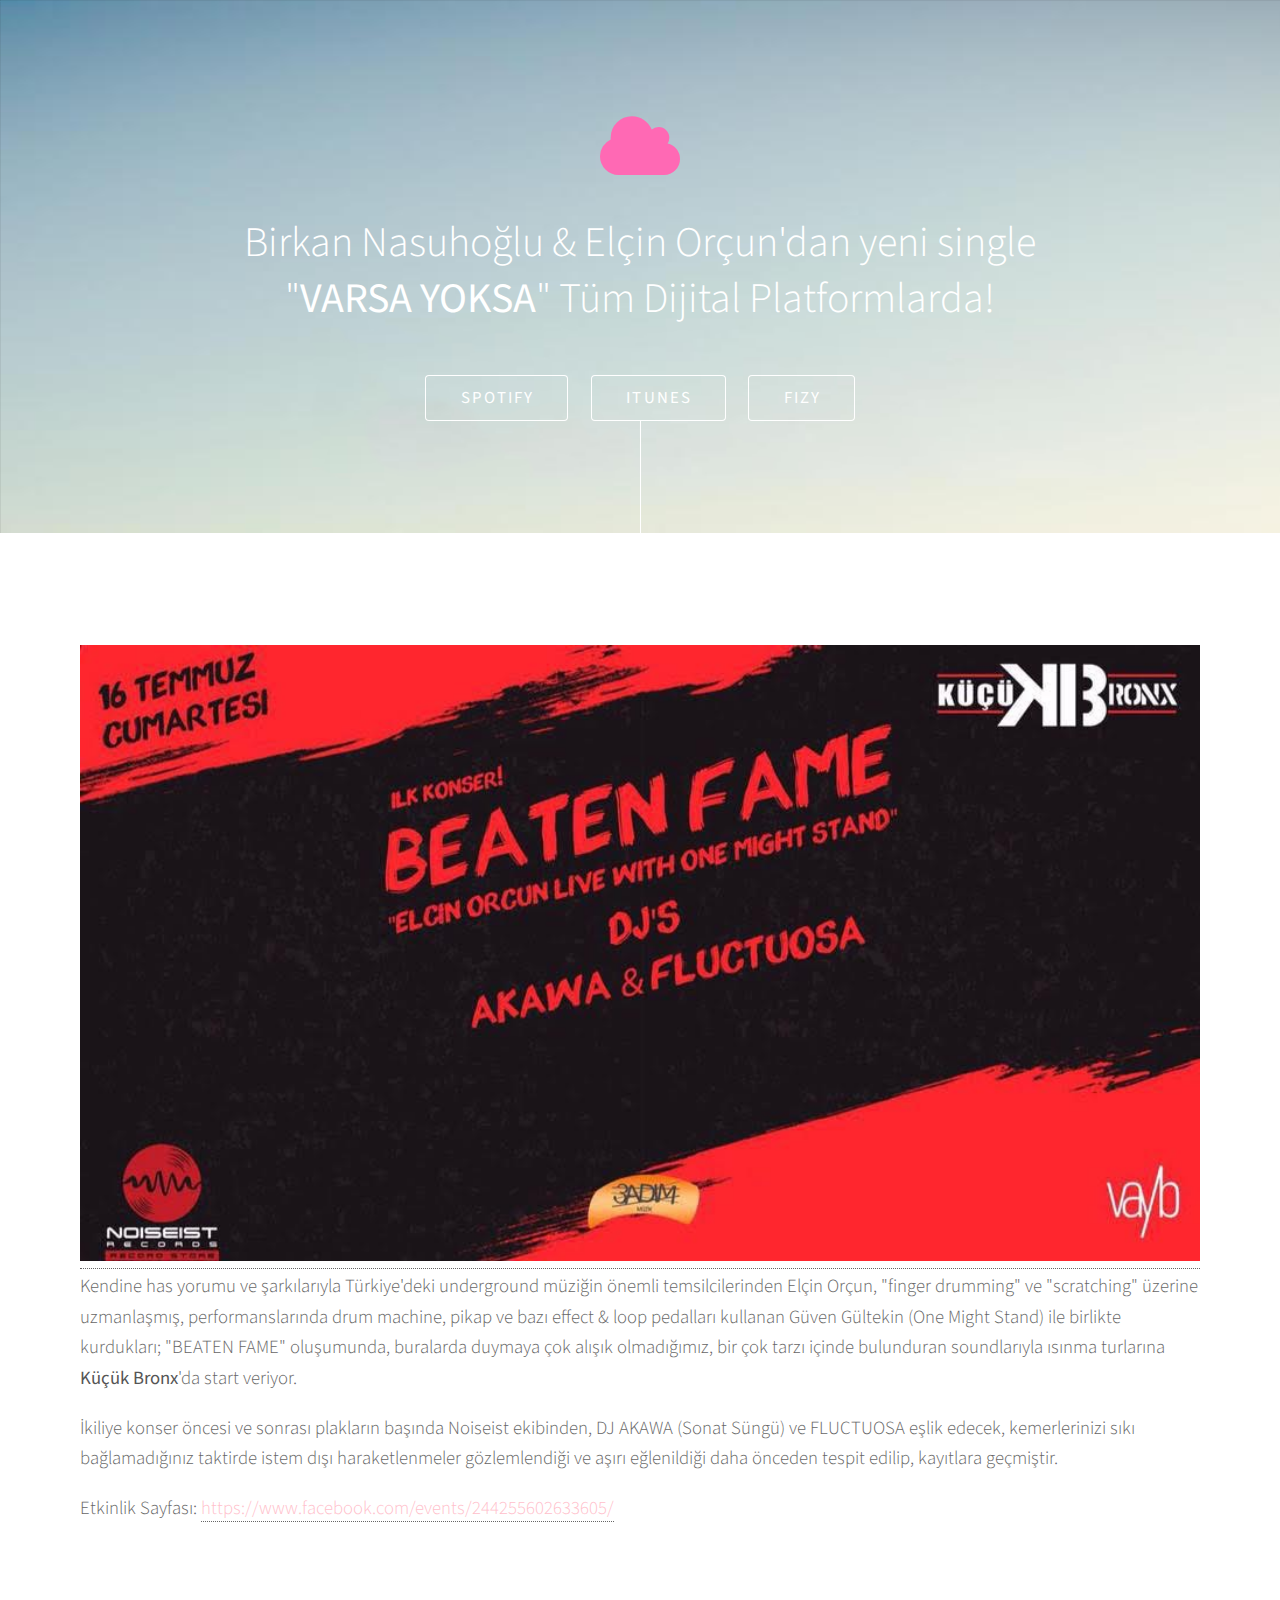
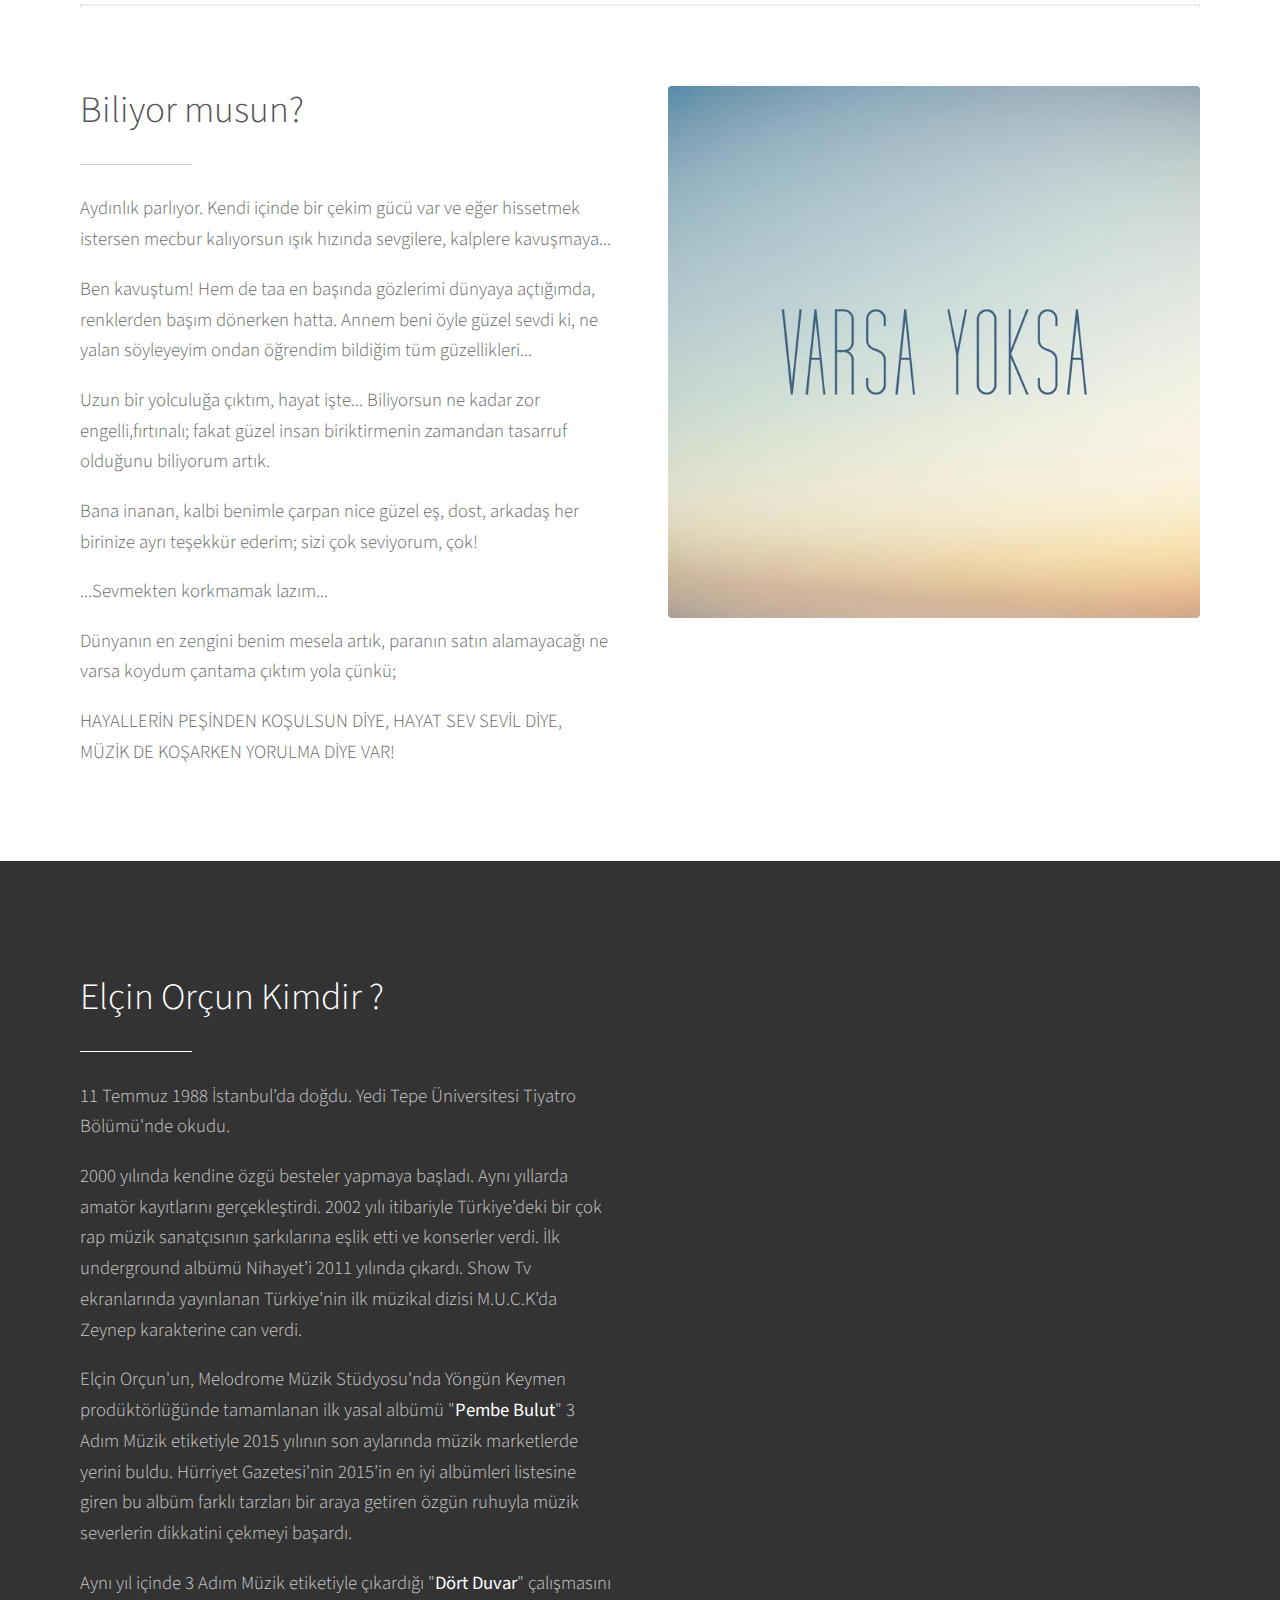
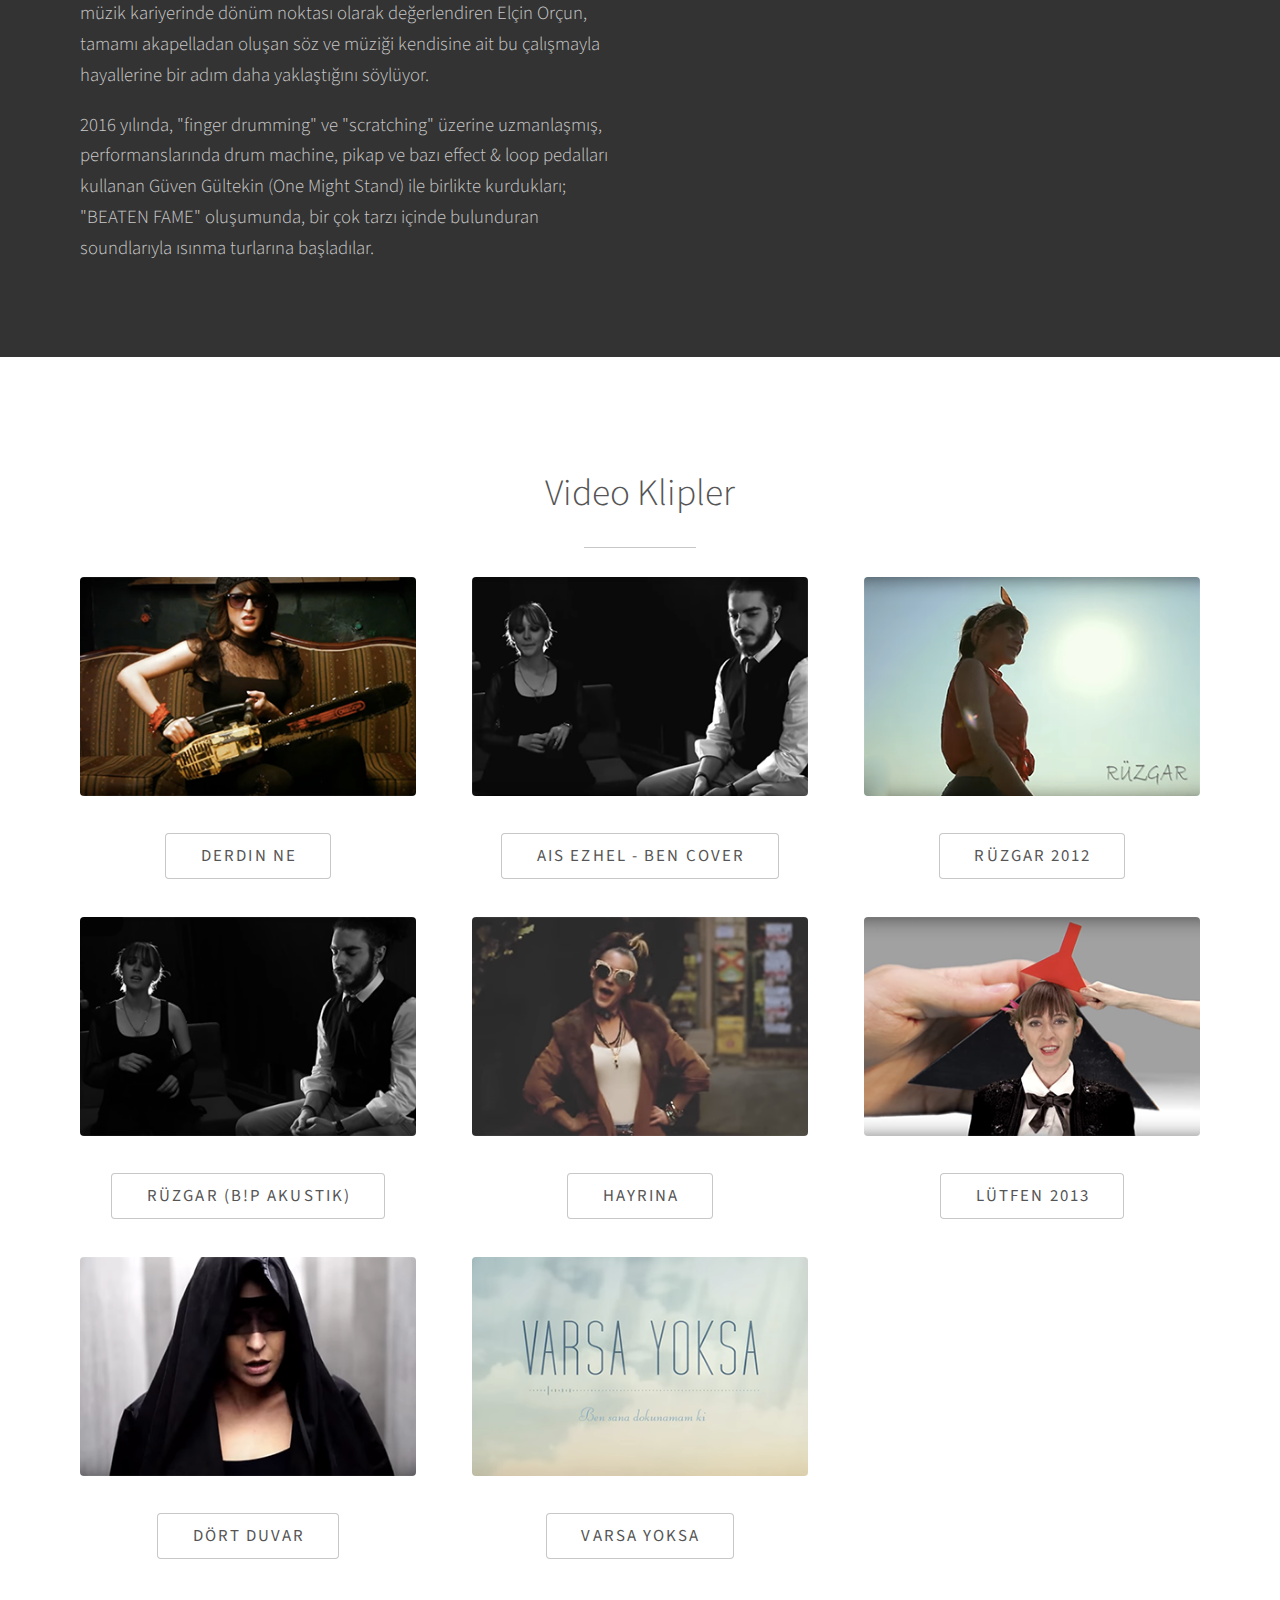
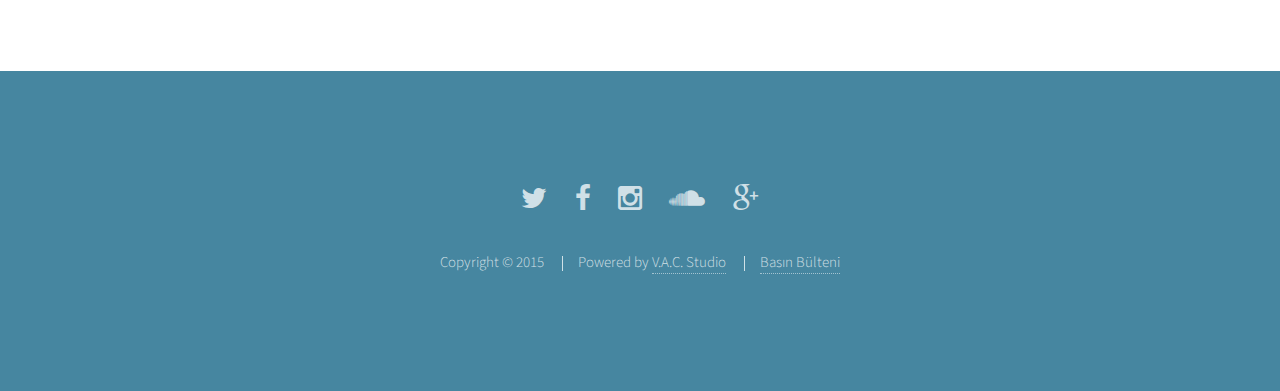
==== index.html @ 404e04d7 "initial commit" ====
<!DOCTYPE HTML>
<html xmlns="http://www.w3.org/1999/html">
	<head>
		<title>Elçin Orçun - Varsa Yoksa</title>
		<meta http-equiv="content-type" content="text/html; charset=utf-8" />
		<meta name="description" content="Aydınlık parlıyor. Kendi içinde bir çekim gücü var ve eğer hissetmek istersen mecbur kalıyorsun ışık hızında sevgilere, kalplere kavuşmaya..." />
		<meta name="keywords" content="dört duvar, elçin orçun, varsa yoksa, derdin ne" />
		<meta name="author" content="Nevcan Uludaş" />
		<link rel="shortcut icon" href="favicon.ico">
		<!--[if lte IE 8]><script src="css/ie/html5shiv.js"></script><![endif]-->
		<script src="js/jquery.min.js"></script>
		<script src="js/jquery.scrolly.min.js"></script>
		<script src="js/skel.min.js"></script>
		<script src="js/init.js"></script>
		<noscript>
			<link rel="stylesheet" href="css/skel.css" />
			<link rel="stylesheet" href="css/style.css" />
			<link rel="stylesheet" href="css/style-xlarge.css" />
		</noscript>
		<!--[if lte IE 9]><link rel="stylesheet" href="css/ie/v9.css" /><![endif]-->
		<!--[if lte IE 8]><link rel="stylesheet" href="css/ie/v8.css" /><![endif]-->
	</head>
	<body>

		<!-- Header -->
		<section id="header">
			<div class="inner">
				<span class="icon major fa-cloud" style="color:hotpink;"></span>
				<h1>Birkan Nasuhoğlu & Elçin Orçun'dan yeni single<br />
				"<strong>VARSA YOKSA</strong>"  Tüm Dijital Platformlarda!</h1>
				<ul class="actions">
					<li><a href="https://open.spotify.com/track/7A4hD8iYTWgH4FZjrmiOgi" target="_blank" class="button scrolly">Spotify</a></li>
					<li><a href="http://hyperurl.co/VarsaYoksa" target="_blank" class="button scrolly">iTunes</a></li>

					<li><a href="http://trcll.im/3ry8M" target="_blank" class="button scrolly">Fizy</a></li>
				</ul>
			</div>
		</section>

		<!-- One -->
		<section id="one" class="main style1">
			<div class="container">
				<div class="row 150%">
					<div class="12u">
						<a href="https://www.facebook.com/events/244255602633605/" target="_blank">
							<img src="images/events/20160716.jpeg" alt="Beaten Fame" class="img-responsive" />
						</a>
						<p>Kendine has yorumu ve şarkılarıyla Türkiye'deki underground müziğin önemli temsilcilerinden Elçin Orçun, "finger drumming" ve "scratching" üzerine uzmanlaşmış, performanslarında drum machine, pikap ve bazı effect & loop pedalları kullanan Güven Gültekin (One Might Stand) ile birlikte kurdukları; "BEATEN FAME" oluşumunda, buralarda duymaya çok alışık olmadığımız, bir çok tarzı içinde bulunduran soundlarıyla ısınma turlarına <strong>Küçük Bronx</strong>'da start veriyor.</p>
						<p>İkiliye konser öncesi ve sonrası plakların başında Noiseist ekibinden, DJ AKAWA (Sonat Süngü) ve FLUCTUOSA eşlik edecek, kemerlerinizi sıkı bağlamadığınız taktirde istem dışı haraketlenmeler gözlemlendiği ve aşırı eğlenildiği daha önceden tespit edilip, kayıtlara geçmiştir.</p>
						<p>Etkinlik Sayfası: <a href="https://www.facebook.com/events/244255602633605/" target="_blank" style="color: pink;">https://www.facebook.com/events/244255602633605/</a></p>
						<hr style="border: 1px dotted #DDD; margin: 80px 0;" />
					</div>
				</div>
				<div class="row 150%">
					<div class="6u 12u$(medium)">
						<header class="major">
							<h2>Biliyor musun?</h2>
						</header>
						<p>Aydınlık parlıyor. Kendi içinde bir çekim gücü var ve eğer hissetmek istersen mecbur kalıyorsun ışık hızında sevgilere, kalplere kavuşmaya...</p>
						<p>Ben kavuştum! Hem de taa en başında gözlerimi dünyaya açtığımda, renklerden başım dönerken hatta. Annem beni öyle güzel sevdi ki, ne yalan söyleyeyim ondan öğrendim bildiğim tüm güzellikleri...</p>
						<p>Uzun bir yolculuğa çıktım, hayat işte... Biliyorsun ne kadar zor engelli,fırtınalı; fakat güzel insan biriktirmenin zamandan tasarruf olduğunu biliyorum artık.</p>
						<p>Bana inanan, kalbi benimle çarpan nice güzel eş, dost, arkadaş her birinize ayrı teşekkür ederim; sizi çok seviyorum, çok!</p>
						<p>...Sevmekten korkmamak lazım...</p>
						<p>Dünyanın en zengini benim mesela artık, paranın satın alamayacağı ne varsa koydum çantama çıktım yola çünkü;</p>
						<p>HAYALLERİN PEŞİNDEN KOŞULSUN DİYE, HAYAT SEV SEVİL DİYE, MÜZİK DE KOŞARKEN YORULMA DİYE VAR!</p>
					</div>
					<div class="6u$ 12u$(medium) important(medium)">
						<span class="image fit"><img src="images/varsaYoksa.jpeg" alt="Varsa Yoksa" /></span>
					</div>
				</div>
			</div>
		</section>

		<!-- Two -->
		<section id="two" class="main style2">
			<div class="container">
				<div class="row 150%">
					<!--
					<div class="6u 12u$(medium)">
						<ul class="major-icons">
							<li><span class="icon style1 major"><img src="images/bio1.png" /></span></li>
							<li><span class="icon style1 major"><img src="images/bio2.png" /></span></li>
							<li><span class="icon style1 major"><img src="images/bio3.png" /></span></li>
							<li><span class="icon style1 major"><img src="images/bio4.png" /></span></li>
						</ul>
					</div>
					-->
					<div class="6u$ 12u$(medium)">
						<header class="major">
							<h2>Elçin Orçun Kimdir ?</h2>
						</header>
						<p>11 Temmuz 1988 İstanbul’da doğdu. Yedi Tepe Üniversitesi Tiyatro Bölümü'nde okudu.</p>
						<p>2000 yılında kendine özgü besteler yapmaya başladı. Aynı yıllarda amatör kayıtlarını gerçekleştirdi. 2002 yılı itibariyle Türkiye’deki bir çok rap müzik sanatçısının şarkılarına eşlik etti ve konserler verdi. İlk underground albümü Nihayet’i 2011 yılında çıkardı. Show Tv ekranlarında yayınlanan Türkiye’nin ilk müzikal dizisi M.U.C.K’da Zeynep karakterine can verdi.</p>
						<p>Elçin Orçun'un, Melodrome Müzik Stüdyosu'nda Yöngün Keymen prodüktörlüğünde tamamlanan ilk yasal albümü "<strong>Pembe Bulut</strong>" 3 Adım Müzik etiketiyle 2015 yılının son aylarında müzik marketlerde yerini buldu. Hürriyet Gazetesi'nin 2015’in en iyi albümleri listesine giren bu albüm farklı tarzları bir araya getiren özgün ruhuyla müzik severlerin dikkatini çekmeyi başardı.</p>
						<p>Aynı yıl içinde 3 Adım Müzik etiketiyle çıkardığı "<strong>Dört Duvar</strong>" çalışmasını müzik kariyerinde dönüm noktası olarak değerlendiren Elçin Orçun, tamamı akapelladan oluşan söz ve müziği kendisine ait bu çalışmayla hayallerine bir adım daha yaklaştığını söylüyor.</p>
						<p>2016 yılında, "finger drumming" ve "scratching" üzerine uzmanlaşmış, performanslarında drum machine, pikap ve bazı effect & loop pedalları kullanan Güven Gültekin (One Might Stand) ile birlikte kurdukları; "BEATEN FAME" oluşumunda, bir çok tarzı içinde bulunduran soundlarıyla ısınma turlarına başladılar.</p>
					</div>
				</div>
			</div>
		</section>

		<!-- Three -->
		<section id="three" class="main style1 special">
			<div class="container">

				<header class="major">
					<h2>Video Klipler</h2>
				</header>

				<div class="row 150%">
					<div class="4u 12u$(medium)">
						<span class="image fit">
							<a href="https://www.youtube.com/watch?v=4gZuUYfUnNM" target="_blank">
								<img src="images/klipler/derdinNe.png" alt="Derdin Ne" />
							</a>
						</span>
						<ul class="actions">
							<li><a href="https://www.youtube.com/watch?v=4gZuUYfUnNM" target="_blank" class="button">Derdin Ne</a></li>
						</ul>
					</div>
					<div class="4u 12u$(medium)">
						<span class="image fit">
							<a href="https://www.youtube.com/watch?v=0Krvwr2W39M" target="_blank">
								<img src="images/klipler/benCover.png" alt="Ben Cover" />
							</a>
						</span>
						<ul class="actions">
							<li><a href="https://www.youtube.com/watch?v=0Krvwr2W39M" target="_blank" class="button">Ais Ezhel - Ben Cover</a></li>
						</ul>
					</div>
					<div class="4u$ 12u$(medium)">
						<span class="image fit">
							<a href="https://www.youtube.com/watch?v=H0GHx_ZiVvg" target="_blank">
								<img src="images/klipler/ruzgar.png" alt="Rüzgar" />
							</a>
						</span>
						<ul class="actions">
							<li><a href="https://www.youtube.com/watch?v=H0GHx_ZiVvg" target="_blank" class="button">Rüzgar 2012</a></li>
						</ul>
					</div>
				</div>

				<div class="row 150%">
					<div class="4u 12u$(medium)">
						<span class="image fit">
							<a href="https://www.youtube.com/watch?v=wIejO-fNywo" target="_blank">
								<img src="images/klipler/ruzgar_bipAkustik.png" alt="Rüzgar bipAkustik" />
							</a>
						</span>
						<ul class="actions">
							<li><a href="https://www.youtube.com/watch?v=wIejO-fNywo" target="_blank" class="button">Rüzgar (B!P Akustik)</a></li>
						</ul>
					</div>
					<div class="4u 12u$(medium)">
						<span class="image fit">
							<a href="https://www.youtube.com/watch?v=1G0oK8ZaPqo" target="_blank">
								<img src="images/klipler/hayrina.png" alt="Hayrına" />
							</a>
						</span>
						<ul class="actions">
							<li><a href="https://www.youtube.com/watch?v=1G0oK8ZaPqo" target="_blank" class="button">Hayrına</a></li>
						</ul>
					</div>
					<div class="4u$ 12u$(medium)">
						<span class="image fit">
							<a href="https://www.youtube.com/watch?v=cpt3MJ0rsYs" target="_blank">
								<img src="images/klipler/lutfen.png" alt="Lütfen" />
							</a>
						</span>
						<ul class="actions">
							<li><a href="https://www.youtube.com/watch?v=cpt3MJ0rsYs" target="_blank" class="button">Lütfen 2013</a></li>
						</ul>
					</div>
				</div>

				<div class="row 150%">
					<div class="4u 12u$(medium)">
						<span class="image fit">
							<a href="https://www.youtube.com/watch?v=6TJUSB4Pkss&feature=youtu.be" target="_blank">
								<img src="images/klipler/dortDuvar.png" alt="Dört Duvar" />
							</a>
						</span>
						<ul class="actions">
							<li><a href="https://www.youtube.com/watch?v=6TJUSB4Pkss&feature=youtu.be" target="_blank" class="button">Dört Duvar</a></li>
						</ul>
					</div>
					<div class="4u 12u$(medium)">
						<span class="image fit">
							<a href="https://www.youtube.com/watch?v=63Y7WXpPdP0" target="_blank">
								<img src="images/klipler/varsaYoksa.png" alt="Varsa Yoksa" />
							</a>
						</span>
						<ul class="actions">
							<li><a href="https://www.youtube.com/watch?v=63Y7WXpPdP0" target="_blank" class="button">Varsa Yoksa</a></li>
						</ul>
					</div>
				</div>

			</div>
		</section>

		<!-- Footer -->
		<section id="footer">
			<ul class="icons">
				<li><a target="_blank" href="https://twitter.com/elcnorcn" class="icon alt fa-twitter"><span class="label">Twitter</span></a></li>
				<li><a target="_blank" href="https://www.facebook.com/elcinorcunn34" class="icon alt fa-facebook"><span class="label">Facebook</span></a></li>
				<li><a target="_blank" href="http://www.instagram.com/elcnorcn" class="icon alt fa-instagram"><span class="label">Instagram</span></a></li>
				<li><a target="_blank" href="https://soundcloud.com/elcinorcun" class="icon alt fa-soundcloud"><span class="label">Instagram</span></a></li>
				<li><a target="_blank" href="https://plus.google.com/107605220546430343421/posts" class="icon alt fa-google-plus"><span class="label">Instagram</span></a></li>
			</ul>
			<ul class="copyright">
				<li>Copyright &copy; 2015</li>
				<li>Powered by <a href="http://vacstudio.com/" target="_blank">V.A.C. Studio</a></li>
				<li><a href="basin_bulteni.zip" title="indirmek için tıklayın">Basın Bülteni</a></li>
			</ul>
		</section>

		<script>
			(function(i,s,o,g,r,a,m){i['GoogleAnalyticsObject']=r;i[r]=i[r]||function(){
				(i[r].q=i[r].q||[]).push(arguments)},i[r].l=1*new Date();a=s.createElement(o),
					m=s.getElementsByTagName(o)[0];a.async=1;a.src=g;m.parentNode.insertBefore(a,m)
			})(window,document,'script','//www.google-analytics.com/analytics.js','ga');

			ga('create', 'UA-38508928-3', 'auto');
			ga('send', 'pageview');

		</script>

	</body>
</html>
---- css/skel.css ----
/* Resets (http://meyerweb.com/eric/tools/css/reset/ | v2.0 | 20110126 | License: none (public domain)) */

	html,body,div,span,applet,object,iframe,h1,h2,h3,h4,h5,h6,p,blockquote,pre,a,abbr,acronym,address,big,cite,code,del,dfn,em,img,ins,kbd,q,s,samp,small,strike,strong,sub,sup,tt,var,b,u,i,center,dl,dt,dd,ol,ul,li,fieldset,form,label,legend,table,caption,tbody,tfoot,thead,tr,th,td,article,aside,canvas,details,embed,figure,figcaption,footer,header,hgroup,menu,nav,output,ruby,section,summary,time,mark,audio,video{margin:0;padding:0;border:0;font-size:100%;font:inherit;vertical-align:baseline;}article,aside,details,figcaption,figure,footer,header,hgroup,menu,nav,section{display:block;}body{line-height:1;}ol,ul{list-style:none;}blockquote,q{quotes:none;}blockquote:before,blockquote:after,q:before,q:after{content:'';content:none;}table{border-collapse:collapse;border-spacing:0;}body{-webkit-text-size-adjust:none}

/* Box Model */

	*, *:before, *:after {
		-moz-box-sizing: border-box;
		-webkit-box-sizing: border-box;
		box-sizing: border-box;
	}

/* Container */

	.container {
		margin-left: auto;
		margin-right: auto;

		/* width: (containers) */
		width: 60em;
	}

	/* Modifiers */

		/* 125% */
			.container.\31 25\25 {
				width: 100%;

				/* max-width: (containers * 1.25) */
				max-width: 75em;

				/* min-width: (containers) */
				min-width: 60em;
			}

		/* 75% */
			.container.\37 5\25 {

				/* width: (containers * 0.75) */
				width: 45em;

			}

		/* 50% */
			.container.\35 0\25 {

				/* width: (containers * 0.50) */
				width: 30em;

			}

		/* 25% */
			.container.\32 5\25 {

				/* width: (containers * 0.25) */
				width: 15em;

			}

/* Grid */

	.row {
		border-bottom: solid 1px transparent;
	}

	.row > * {
		float: left;
	}

	.row:after, .row:before {
		content: '';
		display: block;
		clear: both;
		height: 0;
	}

	.row.uniform > * > :first-child {
		margin-top: 0;
	}

	.row.uniform > * > :last-child {
		margin-bottom: 0;
	}

	/* Gutters */

		/* Normal */

			.row > * {
				/* padding: (gutters.horizontal) 0 0 (gutters.vertical) */
				padding: 0 0 0 2em;
			}

			.row {
				/* margin: -(gutters.horizontal) 0 -1px -(gutters.vertical) */
				margin: 0 0 -1px -2em;
			}

			.row.uniform > * {
				/* padding: (gutters.vertical) 0 0 (gutters.vertical) */
				padding: 2em 0 0 2em;
			}

			.row.uniform {
				/* margin: -(gutters.vertical) 0 -1px -(gutters.vertical) */
				margin: -2em 0 -1px -2em;
			}

		/* 200% */

			.row.\32 00\25 > * {
				/* padding: (gutters.horizontal) 0 0 (gutters.vertical) */
				padding: 0 0 0 4em;
			}

			.row.\32 00\25 {
				/* margin: -(gutters.horizontal) 0 -1px -(gutters.vertical) */
				margin: 0 0 -1px -4em;
			}

			.row.uniform.\32 00\25 > * {
				/* padding: (gutters.vertical) 0 0 (gutters.vertical) */
				padding: 4em 0 0 4em;
			}

			.row.uniform.\32 00\25 {
				/* margin: -(gutters.vertical) 0 -1px -(gutters.vertical) */
				margin: -4em 0 -1px -4em;
			}

		/* 150% */

			.row.\31 50\25 > * {
				/* padding: (gutters.horizontal) 0 0 (gutters.vertical) */
				padding: 0 0 0 3em;
			}

			.row.\31 50\25 {
				/* margin: -(gutters.horizontal) 0 -1px -(gutters.vertical) */
				margin: 0 0 -1px -3em;
			}

			.row.uniform.\31 50\25 > * {
				/* padding: (gutters.vertical) 0 0 (gutters.vertical) */
				padding: 3em 0 0 3em;
			}

			.row.uniform.\31 50\25 {
				/* margin: -(gutters.vertical) 0 -1px -(gutters.vertical) */
				margin: -3em 0 -1px -3em;
			}

		/* 50% */

			.row.\35 0\25 > * {
				/* padding: (gutters.horizontal) 0 0 (gutters.vertical) */
				padding: 0 0 0 1em;
			}

			.row.\35 0\25 {
				/* margin: -(gutters.horizontal) 0 -1px -(gutters.vertical) */
				margin: 0 0 -1px -1em;
			}

			.row.uniform.\35 0\25 > * {
				/* padding: (gutters.vertical) 0 0 (gutters.vertical) */
				padding: 1em 0 0 1em;
			}

			.row.uniform.\35 0\25 {
				/* margin: -(gutters.vertical) 0 -1px -(gutters.vertical) */
				margin: -1em 0 -1px -1em;
			}

		/* 25% */

			.row.\32 5\25 > * {
				/* padding: (gutters.horizontal) 0 0 (gutters.vertical) */
				padding: 0 0 0 0.5em;
			}

			.row.\32 5\25 {
				/* margin: -(gutters.horizontal) 0 -1px -(gutters.vertical) */
				margin: 0 0 -1px -0.5em;
			}

			.row.uniform.\32 5\25 > * {
				/* padding: (gutters.vertical) 0 0 (gutters.vertical) */
				padding: 0.5em 0 0 0.5em;
			}

			.row.uniform.\32 5\25 {
				/* margin: -(gutters.vertical) 0 -1px -(gutters.vertical) */
				margin: -0.5em 0 -1px -0.5em;
			}

		/* 0% */

			.row.\30 \25 > * {
				padding: 0;
			}

			.row.\30 \25 {
				margin: 0 0 -1px 0;
			}

	/* Cells */

		.\31 2u, .\31 2u\24 { width: 100%; clear: none; margin-left: 0; }
		.\31 1u, .\31 1u\24 { width: 91.6666666667%; clear: none; margin-left: 0; }
		.\31 0u, .\31 0u\24 { width: 83.3333333333%; clear: none; margin-left: 0; }
		.\39 u, .\39 u\24 { width: 75%; clear: none; margin-left: 0; }
		.\38 u, .\38 u\24 { width: 66.6666666667%; clear: none; margin-left: 0; }
		.\37 u, .\37 u\24 { width: 58.3333333333%; clear: none; margin-left: 0; }
		.\36 u, .\36 u\24 { width: 50%; clear: none; margin-left: 0; }
		.\35 u, .\35 u\24 { width: 41.6666666667%; clear: none; margin-left: 0; }
		.\34 u, .\34 u\24 { width: 33.3333333333%; clear: none; margin-left: 0; }
		.\33 u, .\33 u\24 { width: 25%; clear: none; margin-left: 0; }
		.\32 u, .\32 u\24 { width: 16.6666666667%; clear: none; margin-left: 0; }
		.\31 u, .\31 u\24 { width: 8.3333333333%; clear: none; margin-left: 0; }

		.\31 2u\24 + *,
		.\31 1u\24 + *,
		.\31 0u\24 + *,
		.\39 u\24 + *,
		.\38 u\24 + *,
		.\37 u\24 + *,
		.\36 u\24 + *,
		.\35 u\24 + *,
		.\34 u\24 + *,
		.\33 u\24 + *,
		.\32 u\24 + *,
		.\31 u\24 + * {
			clear: left;
		}

		.\-11u { margin-left: 91.6666666667% }
		.\-10u { margin-left: 83.3333333333% }
		.\-9u { margin-left: 75% }
		.\-8u { margin-left: 66.6666666667% }
		.\-7u { margin-left: 58.3333333333% }
		.\-6u { margin-left: 50% }
		.\-5u { margin-left: 41.6666666667% }
		.\-4u { margin-left: 33.3333333333% }
		.\-3u { margin-left: 25% }
		.\-2u { margin-left: 16.6666666667% }
		.\-1u { margin-left: 8.3333333333% }
---- css/style.css ----
@import url(font-awesome.min.css);
@import url("http://fonts.googleapis.com/css?family=Source+Sans+Pro:300,300italic,400,400italic");

/*
	Photon by HTML5 UP
	html5up.net | @n33co
	Free for personal and commercial use under the CCA 3.0 license (html5up.net/license)
*/

/* Basic */

	body {
		background: #fff;
	}

		body.is-loading *, body.is-loading *:before, body.is-loading *:after {
			-moz-animation: none !important;
			-webkit-animation: none !important;
			-o-animation: none !important;
			-ms-animation: none !important;
			animation: none !important;
			-moz-transition: none !important;
			-webkit-transition: none !important;
			-o-transition: none !important;
			-ms-transition: none !important;
			transition: none !important;
		}

	body, input, select, textarea {
		color: #666;
		font-family: "Source Sans Pro", Helvetica, sans-serif;
		font-size: 16pt;
		font-weight: 300;
		line-height: 1.65em;
	}

	a {
		-moz-transition: color 0.2s ease-in-out, border-color 0.2s ease-in-out;
		-webkit-transition: color 0.2s ease-in-out, border-color 0.2s ease-in-out;
		-o-transition: color 0.2s ease-in-out, border-color 0.2s ease-in-out;
		-ms-transition: color 0.2s ease-in-out, border-color 0.2s ease-in-out;
		transition: color 0.2s ease-in-out, border-color 0.2s ease-in-out;
		border-bottom: dotted 1px #666;
		color: inherit;
		text-decoration: none;
	}

		a:hover {
			border-bottom-color: transparent !important;
			color: #6bd4c8;
		}

	strong, b {
		color: #555;
		font-weight: 400;
	}

	em, i {
		font-style: italic;
	}

	p {
		margin: 0 0 1em 0; /*2em*/
	}

	h1, h2, h3, h4, h5, h6 {
		color: #555;
		line-height: 1em;
		margin: 0 0 1em 0;
	}

		h1 a, h2 a, h3 a, h4 a, h5 a, h6 a {
			color: inherit;
			text-decoration: none;
		}

	h1 {
		font-size: 2.25em;
		line-height: 1.35em;
	}

	h2 {
		font-size: 2em;
		line-height: 1.35em;
	}

	h3 {
		font-size: 1.35em;
		line-height: 1.5em;
	}

	h4 {
		font-size: 1.25em;
		line-height: 1.5em;
	}

	h5 {
		font-size: 0.9em;
		line-height: 1.5em;
	}

	h6 {
		font-size: 0.7em;
		line-height: 1.5em;
	}

	sub {
		font-size: 0.8em;
		position: relative;
		top: 0.5em;
	}

	sup {
		font-size: 0.8em;
		position: relative;
		top: -0.5em;
	}

	hr {
		border: 0;
		border-bottom: solid 1px rgba(144, 144, 144, 0.5);
		margin: 2em 0;
	}

		hr.major {
			margin: 3em 0;
		}

	blockquote {
		border-left: solid 4px rgba(144, 144, 144, 0.5);
		font-style: italic;
		margin: 0 0 2em 0;
		padding: 0.5em 0 0.5em 2em;
	}

	code {
		background: rgba(144, 144, 144, 0.075);
		border-radius: 4px;
		border: solid 1px rgba(144, 144, 144, 0.5);
		font-family: "Courier New", monospace;
		font-size: 0.9em;
		margin: 0 0.25em;
		padding: 0.25em 0.65em;
	}

	pre {
		-webkit-overflow-scrolling: touch;
		font-family: "Courier New", monospace;
		font-size: 0.9em;
		margin: 0 0 2em 0;
	}

		pre code {
			display: block;
			line-height: 1.75em;
			padding: 1em 1.5em;
			overflow-x: auto;
		}

	.align-left {
		text-align: left;
	}

	.align-center {
		text-align: center;
	}

	.align-right {
		text-align: right;
	}

/* Section/Article */

	section.special, article.special {
		text-align: center;
	}

	header p {
		color: #999;
		margin: 0 0 1.5em 0;
		position: relative;
	}

	header h2 + p {
		font-size: 1.25em;
		line-height: 1.5em;
		margin-top: -1em;
	}

	header h3 + p {
		font-size: 1.1em;
		line-height: 1.5em;
		margin-top: -0.8em;
	}

	header h4 + p,
	header h5 + p,
	header h6 + p {
		font-size: 0.9em;
		line-height: 1.5em;
		margin-top: -0.6em;
	}

	header.major {
		margin: 0 0 1em 0;
	}

		header.major:after {
			background: rgba(144, 144, 144, 0.5);
			content: '';
			display: inline-block;
			height: 1px;
			margin-top: 1.5em;
			width: 6em;
		}

		header.major h2, header.major h3, header.major h4, header.major h5, header.major h6 {
			margin: 0;
		}

		header.major p {
			margin: 0.7em 0 0 0;
		}

	header.special {
		text-align: center;
	}

/* Form */

	form {
		margin: 0 0 2em 0;
	}

	label {
		color: #555;
		display: block;
		font-size: 0.9em;
		font-weight: 400;
		margin: 0 0 1em 0;
	}

	input[type="text"],
	input[type="password"],
	input[type="email"],
	select,
	textarea {
		-moz-appearance: none;
		-webkit-appearance: none;
		-o-appearance: none;
		-ms-appearance: none;
		appearance: none;
		background: rgba(144, 144, 144, 0.075);
		border-radius: 4px;
		border: none;
		border: solid 1px rgba(144, 144, 144, 0.5);
		color: inherit;
		display: block;
		outline: 0;
		padding: 0 1em;
		text-decoration: none;
		width: 100%;
	}

		input[type="text"]:invalid,
		input[type="password"]:invalid,
		input[type="email"]:invalid,
		select:invalid,
		textarea:invalid {
			box-shadow: none;
		}

		input[type="text"]:focus,
		input[type="password"]:focus,
		input[type="email"]:focus,
		select:focus,
		textarea:focus {
			border-color: #6bd4c8;
		}

	.select-wrapper {
		text-decoration: none;
		display: block;
		position: relative;
	}

		.select-wrapper:before {
			-moz-osx-font-smoothing: grayscale;
			-webkit-font-smoothing: antialiased;
			font-family: FontAwesome;
			font-style: normal;
			font-weight: normal;
			text-transform: none !important;
		}

		.select-wrapper:before {
			color: rgba(144, 144, 144, 0.5);
			content: '\f078';
			display: block;
			height: 2.75em;
			line-height: 2.75em;
			pointer-events: none;
			position: absolute;
			right: 0;
			text-align: center;
			top: 0;
			width: 2.75em;
		}

		.select-wrapper select::-ms-expand {
			display: none;
		}

	input[type="text"],
	input[type="password"],
	input[type="email"],
	select {
		height: 2.75em;
	}

	textarea {
		padding: 0.75em 1em;
	}

	input[type="checkbox"],
	input[type="radio"] {
		-moz-appearance: none;
		-webkit-appearance: none;
		-o-appearance: none;
		-ms-appearance: none;
		appearance: none;
		display: block;
		float: left;
		margin-right: -2em;
		opacity: 0;
		width: 1em;
		z-index: -1;
	}

		input[type="checkbox"] + label,
		input[type="radio"] + label {
			text-decoration: none;
			color: #666;
			cursor: pointer;
			display: inline-block;
			font-size: 1em;
			font-weight: 300;
			padding-left: 2.4em;
			padding-right: 0.75em;
			position: relative;
		}

			input[type="checkbox"] + label:before,
			input[type="radio"] + label:before {
				-moz-osx-font-smoothing: grayscale;
				-webkit-font-smoothing: antialiased;
				font-family: FontAwesome;
				font-style: normal;
				font-weight: normal;
				text-transform: none !important;
			}

			input[type="checkbox"] + label:before,
			input[type="radio"] + label:before {
				background: rgba(144, 144, 144, 0.075);
				border-radius: 4px;
				border: solid 1px rgba(144, 144, 144, 0.5);
				content: '';
				display: inline-block;
				height: 1.65em;
				left: 0;
				line-height: 1.58125em;
				position: absolute;
				text-align: center;
				top: 0;
				width: 1.65em;
			}

		input[type="checkbox"]:checked + label:before,
		input[type="radio"]:checked + label:before {
			background: #666666;
			border-color: #666666;
			color: #ffffff;
			content: '\f00c';
		}

		input[type="checkbox"]:focus + label:before,
		input[type="radio"]:focus + label:before {
			border-color: #6bd4c8;
		}

	input[type="checkbox"] + label:before {
		border-radius: 4px;
	}

	input[type="radio"] + label:before {
		border-radius: 100%;
	}

	::-webkit-input-placeholder {
		color: #999 !important;
		opacity: 1.0;
	}

	:-moz-placeholder {
		color: #999 !important;
		opacity: 1.0;
	}

	::-moz-placeholder {
		color: #999 !important;
		opacity: 1.0;
	}

	:-ms-input-placeholder {
		color: #999 !important;
		opacity: 1.0;
	}

	.formerize-placeholder {
		color: #999 !important;
		opacity: 1.0;
	}

/* Box */

	.box {
		border-radius: 4px;
		border: solid 1px rgba(144, 144, 144, 0.5);
		margin-bottom: 2em;
		padding: 1.5em;
	}

		.box > :last-child,
		.box > :last-child > :last-child,
		.box > :last-child > :last-child > :last-child {
			margin-bottom: 0;
		}

		.box.alt {
			border: 0;
			border-radius: 0;
			padding: 0;
		}

/* Icon */

	.icon {
		text-decoration: none;
		border-bottom: none;
		position: relative;
	}

		.icon:before {
			-moz-osx-font-smoothing: grayscale;
			-webkit-font-smoothing: antialiased;
			font-family: FontAwesome;
			font-style: normal;
			font-weight: normal;
			text-transform: none !important;
		}

		.icon > .label {
			display: none;
		}

		.icon.style1:before {
			color: #c3e895;
		}

		.icon.style2:before {
			color: #8addaa;
		}

		.icon.style3:before {
			color: #6bd4c8;
		}

		.icon.style4:before {
			color: #57aed3;
		}

		.icon.style5:before {
			color: #4a87d3;
		}

		.icon.style6:before {
			color: #6b88e6;
		}

		.icon.major {
			text-decoration: none;
			color: #555;
			cursor: default;
			display: inline-block;
			margin: 0 0 1.5em 0;
		}

			.icon.major:before {
				-moz-osx-font-smoothing: grayscale;
				-webkit-font-smoothing: antialiased;
				font-family: FontAwesome;
				font-style: normal;
				font-weight: normal;
				text-transform: none !important;
			}

			.icon.major:before {
				font-size: 4em;
				line-height: 1em;
			}

/* Image */

	.image {
		border-radius: 4px;
		border: 0;
		display: inline-block;
		position: relative;
	}

		.image img {
			border-radius: 4px;
			display: block;
		}

		.image.left {
			float: left;
			padding: 0 1.5em 1em 0;
			top: 0.25em;
		}

		.image.right {
			float: right;
			padding: 0 0 1em 1.5em;
			top: 0.25em;
		}

		.image.left, .image.right {
			max-width: 40%;
		}

			.image.left img, .image.right img {
				width: 100%;
			}

		.image.fit {
			display: block;
			margin: 0 0 2em 0;
			width: 100%;
		}

			.image.fit img {
				width: 100%;
			}

/* List */

	ol {
		list-style: decimal;
		margin: 0 0 2em 0;
		padding-left: 1.25em;
	}

		ol li {
			padding-left: 0.25em;
		}

	ul {
		list-style: disc;
		margin: 0 0 2em 0;
		padding-left: 1em;
	}

		ul li {
			padding-left: 0.5em;
		}

		ul.alt {
			list-style: none;
			padding-left: 0;
		}

			ul.alt li {
				border-top: solid 1px rgba(144, 144, 144, 0.5);
				padding: 0.5em 0;
			}

				ul.alt li:first-child {
					border-top: 0;
					padding-top: 0;
				}

		ul.icons {
			cursor: default;
			list-style: none;
			padding-left: 0;
		}

			ul.icons li {
				display: inline-block;
				padding: 0 1.25em 0 0;
			}

				ul.icons li:last-child {
					padding-right: 0;
				}

				ul.icons li .icon:before {
					font-size: 1.5em;
				}

		ul.major-icons {
			list-style: none;
			padding-left: 0;
		}

			ul.major-icons li {
				display: inline-block;
				padding: 2.5em;
				text-align: center;
			}

				ul.major-icons li .icon {
					-moz-transform: rotate(45deg);
					-webkit-transform: rotate(45deg);
					-o-transform: rotate(45deg);
					-ms-transform: rotate(45deg);
					transform: rotate(45deg);
					border-radius: 4px;
					border: solid 1px rgba(144, 144, 144, 0.5);
					display: inline-block;
					height: 8em;
					line-height: 8em;
					margin: 0;
					text-align: center;
					width: 8em;
				}

					ul.major-icons li .icon:before {
						-moz-transform: rotate(-45deg);
						-webkit-transform: rotate(-45deg);
						-o-transform: rotate(-45deg);
						-ms-transform: rotate(-45deg);
						transform: rotate(-45deg);
						display: inline-block;
						line-height: inherit;
					}

		ul.actions {
			cursor: default;
			list-style: none;
			padding-left: 0;
		}

			ul.actions li {
				display: inline-block;
				padding: 0 1em 0 0;
				vertical-align: middle;
			}

				ul.actions li:last-child {
					padding-right: 0;
				}

			ul.actions.small li {
				padding: 0 0.5em 0 0;
			}

			ul.actions.vertical li {
				display: block;
				padding: 1em 0 0 0;
			}

				ul.actions.vertical li:first-child {
					padding-top: 0;
				}

				ul.actions.vertical li > * {
					margin-bottom: 0;
				}

			ul.actions.vertical.small li {
				padding: 0.5em 0 0 0;
			}

				ul.actions.vertical.small li:first-child {
					padding-top: 0;
				}

			ul.actions.uniform li > * {
				min-width: 12em;
			}

			ul.actions.fit {
				display: table;
				margin-left: -1em;
				padding: 0;
				table-layout: fixed;
				width: calc(100% + 1em);
			}

				ul.actions.fit li {
					display: table-cell;
					padding: 0 0 0 1em;
				}

					ul.actions.fit li > * {
						margin-bottom: 0;
					}

				ul.actions.fit.small {
					margin-left: -0.5em;
					width: calc(100% + 0.5em);
				}

					ul.actions.fit.small li {
						padding: 0 0 0 0.5em;
					}

	dl {
		margin: 0 0 2em 0;
	}

/* Table */

	.table-wrapper {
		-webkit-overflow-scrolling: touch;
		overflow-x: auto;
	}

	table {
		margin: 0 0 2em 0;
		width: 100%;
	}

		table tbody tr {
			border-left: 0;
			border-right: 0;
		}

			table tbody tr:nth-child(2n + 1) {
				background-color: rgba(144, 144, 144, 0.075);
			}

		table td {
			padding: 0.75em 0.75em;
		}

		table th {
			color: #555;
			font-size: 0.9em;
			font-weight: 400;
			padding: 0 0.75em 0.75em 0.75em;
			text-align: left;
		}

		table thead {
			border-bottom: solid 1px rgba(144, 144, 144, 0.5);
		}

		table tfoot {
			border-top: solid 1px rgba(144, 144, 144, 0.5);
		}

		table.alt {
			border-collapse: separate;
		}

			table.alt tbody tr td {
				border: solid 1px rgba(144, 144, 144, 0.5);
				border-left-width: 0;
				border-top-width: 0;
			}

				table.alt tbody tr td:first-child {
					border-left-width: 1px;
				}

			table.alt tbody tr:first-child td {
				border-top-width: 1px;
			}

			table.alt thead {
				border-bottom: 0;
			}

			table.alt tfoot {
				border-top: 0;
			}

/* Button */

	input[type="submit"],
	input[type="reset"],
	input[type="button"],
	button,
	.button {
		-moz-appearance: none;
		-webkit-appearance: none;
		-o-appearance: none;
		-ms-appearance: none;
		appearance: none;
		-moz-transition: background-color 0.2s ease-in-out, color 0.2s ease-in-out;
		-webkit-transition: background-color 0.2s ease-in-out, color 0.2s ease-in-out;
		-o-transition: background-color 0.2s ease-in-out, color 0.2s ease-in-out;
		-ms-transition: background-color 0.2s ease-in-out, color 0.2s ease-in-out;
		transition: background-color 0.2s ease-in-out, color 0.2s ease-in-out;
		background-color: transparent;
		border-radius: 4px;
		border: 0;
		box-shadow: inset 0 0 0 1px rgba(144, 144, 144, 0.5);
		color: #555 !important;
		cursor: pointer;
		display: inline-block;
		font-size: 0.9em;
		font-weight: 400;
		height: 2.75em;
		letter-spacing: 0.125em;
		line-height: 2.75em;
		padding: 0 2em;
		text-align: center;
		text-decoration: none;
		text-indent: 0.125em;
		text-transform: uppercase;
		white-space: nowrap;
	}

		input[type="submit"]:hover,
		input[type="reset"]:hover,
		input[type="button"]:hover,
		button:hover,
		.button:hover {
			background-color: rgba(144, 144, 144, 0.075);
		}

		input[type="submit"]:active,
		input[type="reset"]:active,
		input[type="button"]:active,
		button:active,
		.button:active {
			background-color: rgba(144, 144, 144, 0.2);
		}

		input[type="submit"].icon,
		input[type="reset"].icon,
		input[type="button"].icon,
		button.icon,
		.button.icon {
			padding-left: 1.35em;
		}

			input[type="submit"].icon:before,
			input[type="reset"].icon:before,
			input[type="button"].icon:before,
			button.icon:before,
			.button.icon:before {
				margin-right: 0.5em;
			}

		input[type="submit"].fit,
		input[type="reset"].fit,
		input[type="button"].fit,
		button.fit,
		.button.fit {
			display: block;
			margin: 0 0 1em 0;
			width: 100%;
		}

		input[type="submit"].small,
		input[type="reset"].small,
		input[type="button"].small,
		button.small,
		.button.small {
			font-size: 0.7em;
		}

		input[type="submit"].big,
		input[type="reset"].big,
		input[type="button"].big,
		button.big,
		.button.big {
			font-size: 1.25em;
		}

		input[type="submit"].special,
		input[type="reset"].special,
		input[type="button"].special,
		button.special,
		.button.special {
			background-color: #555;
			box-shadow: none !important;
			color: #fff !important;
		}

			input[type="submit"].special:hover,
			input[type="reset"].special:hover,
			input[type="button"].special:hover,
			button.special:hover,
			.button.special:hover {
				background-color: #626262;
			}

			input[type="submit"].special:active,
			input[type="reset"].special:active,
			input[type="button"].special:active,
			button.special:active,
			.button.special:active {
				background-color: #484848;
			}

		input[type="submit"].disabled, input[type="submit"]:disabled,
		input[type="reset"].disabled,
		input[type="reset"]:disabled,
		input[type="button"].disabled,
		input[type="button"]:disabled,
		button.disabled,
		button:disabled,
		.button.disabled,
		.button:disabled {
			cursor: default;
			opacity: 0.25;
		}

/* Main */

	.main {
		padding: 6em 0 4em 0;
	}

		.main.style1 {
			background: #fff;
		}

		.main.style2 {
			background-color: #333;
			color: rgba(255, 255, 255, 0.75);
			background-attachment: fixed,							fixed;
			background-image: url("images/overlay1.png"), url("../images/header.jpg");
			background-size: auto,							cover;
		}

			.main.style2 a {
				border-bottom-color: rgba(255, 255, 255, 0.5);
			}

				.main.style2 a:hover {
					color: #ffffff;
				}

			.main.style2 h1, .main.style2 h2, .main.style2 h3, .main.style2 h4, .main.style2 h5, .main.style2 h6, .main.style2 strong, .main.style2 b {
				color: #ffffff;
			}

			.main.style2 header p {
				color: #ffffff;
			}

			.main.style2 header.major:after {
				background: #ffffff;
			}

			.main.style2 input[type="submit"],
			.main.style2 input[type="reset"],
			.main.style2 input[type="button"],
			.main.style2 button,
			.main.style2 .button {
				box-shadow: inset 0 0 0 1px #ffffff;
				color: #ffffff !important;
			}

				.main.style2 input[type="submit"]:hover,
				.main.style2 input[type="reset"]:hover,
				.main.style2 input[type="button"]:hover,
				.main.style2 button:hover,
				.main.style2 .button:hover {
					background-color: rgba(255, 255, 255, 0.125);
				}

				.main.style2 input[type="submit"]:active,
				.main.style2 input[type="reset"]:active,
				.main.style2 input[type="button"]:active,
				.main.style2 button:active,
				.main.style2 .button:active {
					background-color: rgba(255, 255, 255, 0.25);
				}

				.main.style2 input[type="submit"].special,
				.main.style2 input[type="reset"].special,
				.main.style2 input[type="button"].special,
				.main.style2 button.special,
				.main.style2 .button.special {
					background-color: #ffffff;
					box-shadow: inset 0 0 0 1px #ffffff !important;
					color: #333 !important;
				}

					.main.style2 input[type="submit"].special:hover,
					.main.style2 input[type="reset"].special:hover,
					.main.style2 input[type="button"].special:hover,
					.main.style2 button.special:hover,
					.main.style2 .button.special:hover {
						background-color: rgba(255, 255, 255, 0.125) !important;
						color: #ffffff !important;
					}

					.main.style2 input[type="submit"].special:active,
					.main.style2 input[type="reset"].special:active,
					.main.style2 input[type="button"].special:active,
					.main.style2 button.special:active,
					.main.style2 .button.special:active {
						background-color: rgba(255, 255, 255, 0.25) !important;
					}

			.main.style2 ul.major-icons li .icon {
				border-color: #ffffff;
			}

			.main.style2 .icon.major {
				color: #ffffff;
			}

/* Header */

	#header {
		padding: 9em 0 9em 0;
		background-color: #4686a0;
		color: rgba(255, 255, 255, 0.75);
		background-attachment: fixed,							fixed,							fixed;
		background-image: url("../images/home.png"), url("images/overlay3.svg"), linear-gradient(45deg, #9dc66b 5%, #4fa49a 30%, #4361c2);
		background-position: top left,						center center,					center center;
		background-size: auto,							cover,							cover;
		overflow: hidden;
		position: relative;
		text-align: center;
	}

		#header a {
			border-bottom-color: rgba(255, 255, 255, 0.5);
		}

			#header a:hover {
				color: #ffffff;
			}

		#header h1, #header h2, #header h3, #header h4, #header h5, #header h6, #header strong, #header b {
			color: #ffffff;
		}

		#header header p {
			color: #ffffff;
		}

		#header header.major:after {
			background: #ffffff;
		}

		#header input[type="submit"],
		#header input[type="reset"],
		#header input[type="button"],
		#header button,
		#header .button {
			box-shadow: inset 0 0 0 1px #ffffff;
			color: #ffffff !important;
		}

			#header input[type="submit"]:hover,
			#header input[type="reset"]:hover,
			#header input[type="button"]:hover,
			#header button:hover,
			#header .button:hover {
				background-color: rgba(255, 255, 255, 0.125);
			}

			#header input[type="submit"]:active,
			#header input[type="reset"]:active,
			#header input[type="button"]:active,
			#header button:active,
			#header .button:active {
				background-color: rgba(255, 255, 255, 0.25);
			}

			#header input[type="submit"].special,
			#header input[type="reset"].special,
			#header input[type="button"].special,
			#header button.special,
			#header .button.special {
				background-color: #ffffff;
				box-shadow: inset 0 0 0 1px #ffffff !important;
				color: #4686a0 !important;
			}

				#header input[type="submit"].special:hover,
				#header input[type="reset"].special:hover,
				#header input[type="button"].special:hover,
				#header button.special:hover,
				#header .button.special:hover {
					background-color: rgba(255, 255, 255, 0.125) !important;
					color: #ffffff !important;
				}

				#header input[type="submit"].special:active,
				#header input[type="reset"].special:active,
				#header input[type="button"].special:active,
				#header button.special:active,
				#header .button.special:active {
					background-color: rgba(255, 255, 255, 0.25) !important;
				}

		#header ul.major-icons li .icon {
			border-color: #ffffff;
		}

		#header .icon.major {
			color: #ffffff;
		}

		#header h1 {
			margin: 0;
		}

		#header p {
			margin: 1em 0 0 0;
		}

		#header .actions {
			margin: 2.5em 0 0 0;
			position: relative;
		}

			#header .actions:after {
				background: #ffffff;
				content: '';
				height: 100vh;
				left: 50%;
				position: absolute;
				top: 100%;
				width: 1px;
			}

		#header .inner {
			-moz-transition: -moz-transform 1.5s ease, opacity 2s ease;
			-webkit-transition: -webkit-transform 1.5s ease, opacity 2s ease;
			-o-transition: -o-transform 1.5s ease, opacity 2s ease;
			-ms-transition: -ms-transform 1.5s ease, opacity 2s ease;
			transition: transform 1.5s ease, opacity 2s ease;
			-moz-transition-delay: 0.25s;
			-webkit-transition-delay: 0.25s;
			-o-transition-delay: 0.25s;
			-ms-transition-delay: 0.25s;
			transition-delay: 0.25s;
			-moz-transform: scale(1);
			-webkit-transform: scale(1);
			-o-transform: scale(1);
			-ms-transform: scale(1);
			transform: scale(1);
			opacity: 1;
			position: relative;
			z-index: 1;
		}

			#header .inner .actions {
				-moz-transition: -moz-transform 1.25s ease;
				-webkit-transition: -webkit-transform 1.25s ease;
				-o-transition: -o-transform 1.25s ease;
				-ms-transition: -ms-transform 1.25s ease;
				transition: transform 1.25s ease;
				-moz-transition-delay: 1s;
				-webkit-transition-delay: 1s;
				-o-transition-delay: 1s;
				-ms-transition-delay: 1s;
				transition-delay: 1s;
				-moz-transform: translateY(0);
				-webkit-transform: translateY(0);
				-o-transform: translateY(0);
				-ms-transform: translateY(0);
				transform: translateY(0);
				opacity: 1;
			}

		#header:after {
			transition: -moz-opacity 1s ease;
			transition: -webkit-opacity 1s ease;
			transition: -o-opacity 1s ease;
			transition: -ms-opacity 1s ease;
			transition: opacity 1s ease;
			background-image: linear-gradient(45deg, #4fa49a, #4361c2);
			content: '';
			height: 100%;
			left: 0;
			opacity: 0;
			position: absolute;
			top: 0;
			width: 100%;
		}

	body.is-loading #header .inner {
		-moz-transform: scale(1.05);
		-webkit-transform: scale(1.05);
		-o-transform: scale(1.05);
		-ms-transform: scale(1.05);
		transform: scale(1.05);
		opacity: 0;
	}

		body.is-loading #header .inner .actions {
			-moz-transform: translateY(30em);
			-webkit-transform: translateY(30em);
			-o-transform: translateY(30em);
			-ms-transform: translateY(30em);
			transform: translateY(30em);
			opacity: 0;
		}

	body.is-loading #header:after {
		opacity: 1;
	}

/* Footer */

	#footer {
		padding: 6em 0 6em 0;
		background-color: #4686a0;
		color: rgba(255, 255, 255, 0.75);
		background-attachment: fixed,							fixed,							fixed;
		background-image: url("images/overlay2.png"), url("images/overlay4.svg"), linear-gradient(45deg, #4361c2, #4fa49a 50%, #9dc66b 95%);
		background-position: top left,						center center,					center center;
		background-size: auto,							cover,							cover;
		text-align: center;
	}

		#footer a {
			border-bottom-color: rgba(255, 255, 255, 0.5);
		}

			#footer a:hover {
				color: #ffffff;
			}

		#footer h1, #footer h2, #footer h3, #footer h4, #footer h5, #footer h6, #footer strong, #footer b {
			color: #ffffff;
		}

		#footer header p {
			color: #ffffff;
		}

		#footer header.major:after {
			background: #ffffff;
		}

		#footer input[type="submit"],
		#footer input[type="reset"],
		#footer input[type="button"],
		#footer button,
		#footer .button {
			box-shadow: inset 0 0 0 1px #ffffff;
			color: #ffffff !important;
		}

			#footer input[type="submit"]:hover,
			#footer input[type="reset"]:hover,
			#footer input[type="button"]:hover,
			#footer button:hover,
			#footer .button:hover {
				background-color: rgba(255, 255, 255, 0.125);
			}

			#footer input[type="submit"]:active,
			#footer input[type="reset"]:active,
			#footer input[type="button"]:active,
			#footer button:active,
			#footer .button:active {
				background-color: rgba(255, 255, 255, 0.25);
			}

			#footer input[type="submit"].special,
			#footer input[type="reset"].special,
			#footer input[type="button"].special,
			#footer button.special,
			#footer .button.special {
				background-color: #ffffff;
				box-shadow: inset 0 0 0 1px #ffffff !important;
				color: #4686a0 !important;
			}

				#footer input[type="submit"].special:hover,
				#footer input[type="reset"].special:hover,
				#footer input[type="button"].special:hover,
				#footer button.special:hover,
				#footer .button.special:hover {
					background-color: rgba(255, 255, 255, 0.125) !important;
					color: #ffffff !important;
				}

				#footer input[type="submit"].special:active,
				#footer input[type="reset"].special:active,
				#footer input[type="button"].special:active,
				#footer button.special:active,
				#footer .button.special:active {
					background-color: rgba(255, 255, 255, 0.25) !important;
				}

		#footer ul.major-icons li .icon {
			border-color: #ffffff;
		}

		#footer .icon.major {
			color: #ffffff;
		}

		#footer .icons {
			margin: 0;
		}

		#footer .copyright {
			font-size: 0.8em;
			list-style: none;
			margin: 2em 0 0 0;
			padding: 0;
		}

			#footer .copyright li {
				border-left: solid 1px;
				display: inline-block;
				line-height: 1em;
				margin-left: 1em;
				padding: 0 0 0 1em;
			}

				#footer .copyright li:first-child {
					border-left: 0;
					margin-left: 0;
					padding: 0;
				}

.img-responsive {
	width: 100%;
}
---- css/style-xlarge.css ----
/*
	Photon by HTML5 UP
	html5up.net | @n33co
	Free for personal and commercial use under the CCA 3.0 license (html5up.net/license)
*/

/* Basic */

	body, input, select, textarea {
		font-size: 14pt;
	}

/* Header */

	#header {
		padding: 6em 0 6em 0;
	}
---- css/ie/v9.css ----
/*
	Photon by HTML5 UP
	html5up.net | @n33co
	Free for personal and commercial use under the CCA 3.0 license (html5up.net/license)
*/

/* Header */

	#header {
		background-image: none;
		filter: progid:DXImageTransform.Microsoft.Gradient(startColorStr="#4fa49a", endColorStr="#4361c2", GradientType=1);
		position: relative;
	}

		#header:before {
			background-image: url("../images/overlay2.png"), url("../images/overlay3.svg");
			background-position: top left,							center center;
			background-size: auto,								cover;
			content: '';
			height: 100%;
			left: 0;
			position: absolute;
			top: 0;
			width: 100%;
		}

		#header > * {
			position: relative;
			z-index: 1;
		}

/* Footer */

	#footer {
		background-image: none;
		filter: progid:DXImageTransform.Microsoft.Gradient(startColorStr="#4361c2", endColorStr="#4fa49a", GradientType=1);
		position: relative;
	}

		#footer:before {
			background-image: url("../images/overlay2.png"), url("../images/overlay4.svg");
			background-position: top left,							center center;
			background-size: auto,								cover;
			content: '';
			height: 100%;
			left: 0;
			position: absolute;
			top: 0;
			width: 100%;
		}

		#footer > * {
			position: relative;
			z-index: 1;
		}
---- css/ie/v8.css ----
/*
	Photon by HTML5 UP
	html5up.net | @n33co
	Free for personal and commercial use under the CCA 3.0 license (html5up.net/license)
*/

/* Basic */

	hr {
		border-bottom: solid 1px #ccc;
	}

	blockquote {
		border-left: solid 4px #ccc;
	}

	code {
		border: solid 1px #ccc;
	}

/* Section/Article */

	header.major:after {
		background: #ccc;
	}

/* Form */

	input[type="text"],
	input[type="password"],
	input[type="email"],
	select,
	textarea {
		-ms-behavior: url("css/ie/PIE.htc");
		border: solid 1px #ccc;
		position: relative;
	}

/* List */

	ul.alt li {
		border-top: solid 1px #ccc;
	}

	ul.major-icons li .icon {
		-ms-behavior: url("css/ie/PIE.htc");
		border: solid 1px #ccc;
		position: relative;
	}

/* Table */

	table thead {
		border-bottom: solid 1px #ccc;
	}

	table tfoot {
		border-top: solid 1px #ccc;
	}

	table.alt tbody tr td {
		border: solid 1px #ccc;
		border-left-width: 0;
		border-top-width: 0;
	}

/* Button */

	input[type="submit"],
	input[type="reset"],
	input[type="button"],
	button,
	.button {
		-ms-behavior: url("css/ie/PIE.htc");
		border: solid 1px #ccc;
		position: relative;
	}

/* Image */

	.image {
		-ms-behavior: url("css/ie/PIE.htc");
	}

		.image img {
			-ms-behavior: url("css/ie/PIE.htc");
			position: relative;
		}

/* Main */

	.main.style2 {
		background-color: #333;
		color: #ffffff;
		-ms-behavior: url("css/ie/backgroundsize.min.htc");
		background-image: url("../../images/header.jpg");
		background-size: cover;
		position: relative;
	}

		.main.style2 a {
			border-bottom-color: #ffffff;
		}

			.main.style2 a:hover {
				color: #ffffff;
			}

		.main.style2 h1, .main.style2 h2, .main.style2 h3, .main.style2 h4, .main.style2 h5, .main.style2 h6, .main.style2 strong, .main.style2 b {
			color: #ffffff;
		}

		.main.style2 header p {
			color: #ffffff;
		}

		.main.style2 header.major:after {
			background: #ffffff;
		}

		.main.style2 input[type="submit"],
		.main.style2 input[type="reset"],
		.main.style2 input[type="button"],
		.main.style2 button,
		.main.style2 .button {
			border: solid 1px #ffffff !important;
			color: #ffffff !important;
		}

			.main.style2 input[type="submit"]:hover,
			.main.style2 input[type="reset"]:hover,
			.main.style2 input[type="button"]:hover,
			.main.style2 button:hover,
			.main.style2 .button:hover {
				background-color: transparent;
			}

			.main.style2 input[type="submit"]:active,
			.main.style2 input[type="reset"]:active,
			.main.style2 input[type="button"]:active,
			.main.style2 button:active,
			.main.style2 .button:active {
				background-color: transparent;
			}

			.main.style2 input[type="submit"].special,
			.main.style2 input[type="reset"].special,
			.main.style2 input[type="button"].special,
			.main.style2 button.special,
			.main.style2 .button.special {
				background-color: #ffffff;
				border: solid 1px #ffffff !important;
				color: #333 !important;
			}

				.main.style2 input[type="submit"].special:hover,
				.main.style2 input[type="reset"].special:hover,
				.main.style2 input[type="button"].special:hover,
				.main.style2 button.special:hover,
				.main.style2 .button.special:hover {
					background-color: transparent !important;
					color: #ffffff !important;
				}

				.main.style2 input[type="submit"].special:active,
				.main.style2 input[type="reset"].special:active,
				.main.style2 input[type="button"].special:active,
				.main.style2 button.special:active,
				.main.style2 .button.special:active {
					background-color: transparent !important;
				}

		.main.style2 ul.major-icons li .icon {
			border-color: #ffffff;
		}

		.main.style2 .icon.major {
			color: #ffffff;
		}

		.main.style2:before {
			background-image: url("../images/overlay1.png");
			content: '';
			height: 100%;
			left: 0;
			position: absolute;
			top: 0;
			width: 100%;
		}

		.main.style2 > * {
			position: relative;
			z-index: 1;
		}

/* Header */

	#header {
		background-color: #4686a0;
		color: #ffffff;
	}

		#header a {
			border-bottom-color: #ffffff;
		}

			#header a:hover {
				color: #ffffff;
			}

		#header h1, #header h2, #header h3, #header h4, #header h5, #header h6, #header strong, #header b {
			color: #ffffff;
		}

		#header header p {
			color: #ffffff;
		}

		#header header.major:after {
			background: #ffffff;
		}

		#header input[type="submit"],
		#header input[type="reset"],
		#header input[type="button"],
		#header button,
		#header .button {
			border: solid 1px #ffffff !important;
			color: #ffffff !important;
		}

			#header input[type="submit"]:hover,
			#header input[type="reset"]:hover,
			#header input[type="button"]:hover,
			#header button:hover,
			#header .button:hover {
				background-color: transparent;
			}

			#header input[type="submit"]:active,
			#header input[type="reset"]:active,
			#header input[type="button"]:active,
			#header button:active,
			#header .button:active {
				background-color: transparent;
			}

			#header input[type="submit"].special,
			#header input[type="reset"].special,
			#header input[type="button"].special,
			#header button.special,
			#header .button.special {
				background-color: #ffffff;
				border: solid 1px #ffffff !important;
				color: #4686a0 !important;
			}

				#header input[type="submit"].special:hover,
				#header input[type="reset"].special:hover,
				#header input[type="button"].special:hover,
				#header button.special:hover,
				#header .button.special:hover {
					background-color: transparent !important;
					color: #ffffff !important;
				}

				#header input[type="submit"].special:active,
				#header input[type="reset"].special:active,
				#header input[type="button"].special:active,
				#header button.special:active,
				#header .button.special:active {
					background-color: transparent !important;
				}

		#header ul.major-icons li .icon {
			border-color: #ffffff;
		}

		#header .icon.major {
			color: #ffffff;
		}

/* Footer */

	#footer {
		background-color: #4686a0;
		color: #ffffff;
	}

		#footer a {
			border-bottom-color: #ffffff;
		}

			#footer a:hover {
				color: #ffffff;
			}

		#footer h1, #footer h2, #footer h3, #footer h4, #footer h5, #footer h6, #footer strong, #footer b {
			color: #ffffff;
		}

		#footer header p {
			color: #ffffff;
		}

		#footer header.major:after {
			background: #ffffff;
		}

		#footer input[type="submit"],
		#footer input[type="reset"],
		#footer input[type="button"],
		#footer button,
		#footer .button {
			border: solid 1px #ffffff !important;
			color: #ffffff !important;
		}

			#footer input[type="submit"]:hover,
			#footer input[type="reset"]:hover,
			#footer input[type="button"]:hover,
			#footer button:hover,
			#footer .button:hover {
				background-color: transparent;
			}

			#footer input[type="submit"]:active,
			#footer input[type="reset"]:active,
			#footer input[type="button"]:active,
			#footer button:active,
			#footer .button:active {
				background-color: transparent;
			}

			#footer input[type="submit"].special,
			#footer input[type="reset"].special,
			#footer input[type="button"].special,
			#footer button.special,
			#footer .button.special {
				background-color: #ffffff;
				border: solid 1px #ffffff !important;
				color: #4686a0 !important;
			}

				#footer input[type="submit"].special:hover,
				#footer input[type="reset"].special:hover,
				#footer input[type="button"].special:hover,
				#footer button.special:hover,
				#footer .button.special:hover {
					background-color: transparent !important;
					color: #ffffff !important;
				}

				#footer input[type="submit"].special:active,
				#footer input[type="reset"].special:active,
				#footer input[type="button"].special:active,
				#footer button.special:active,
				#footer .button.special:active {
					background-color: transparent !important;
				}

		#footer ul.major-icons li .icon {
			border-color: #ffffff;
		}

		#footer .icon.major {
			color: #ffffff;
		}
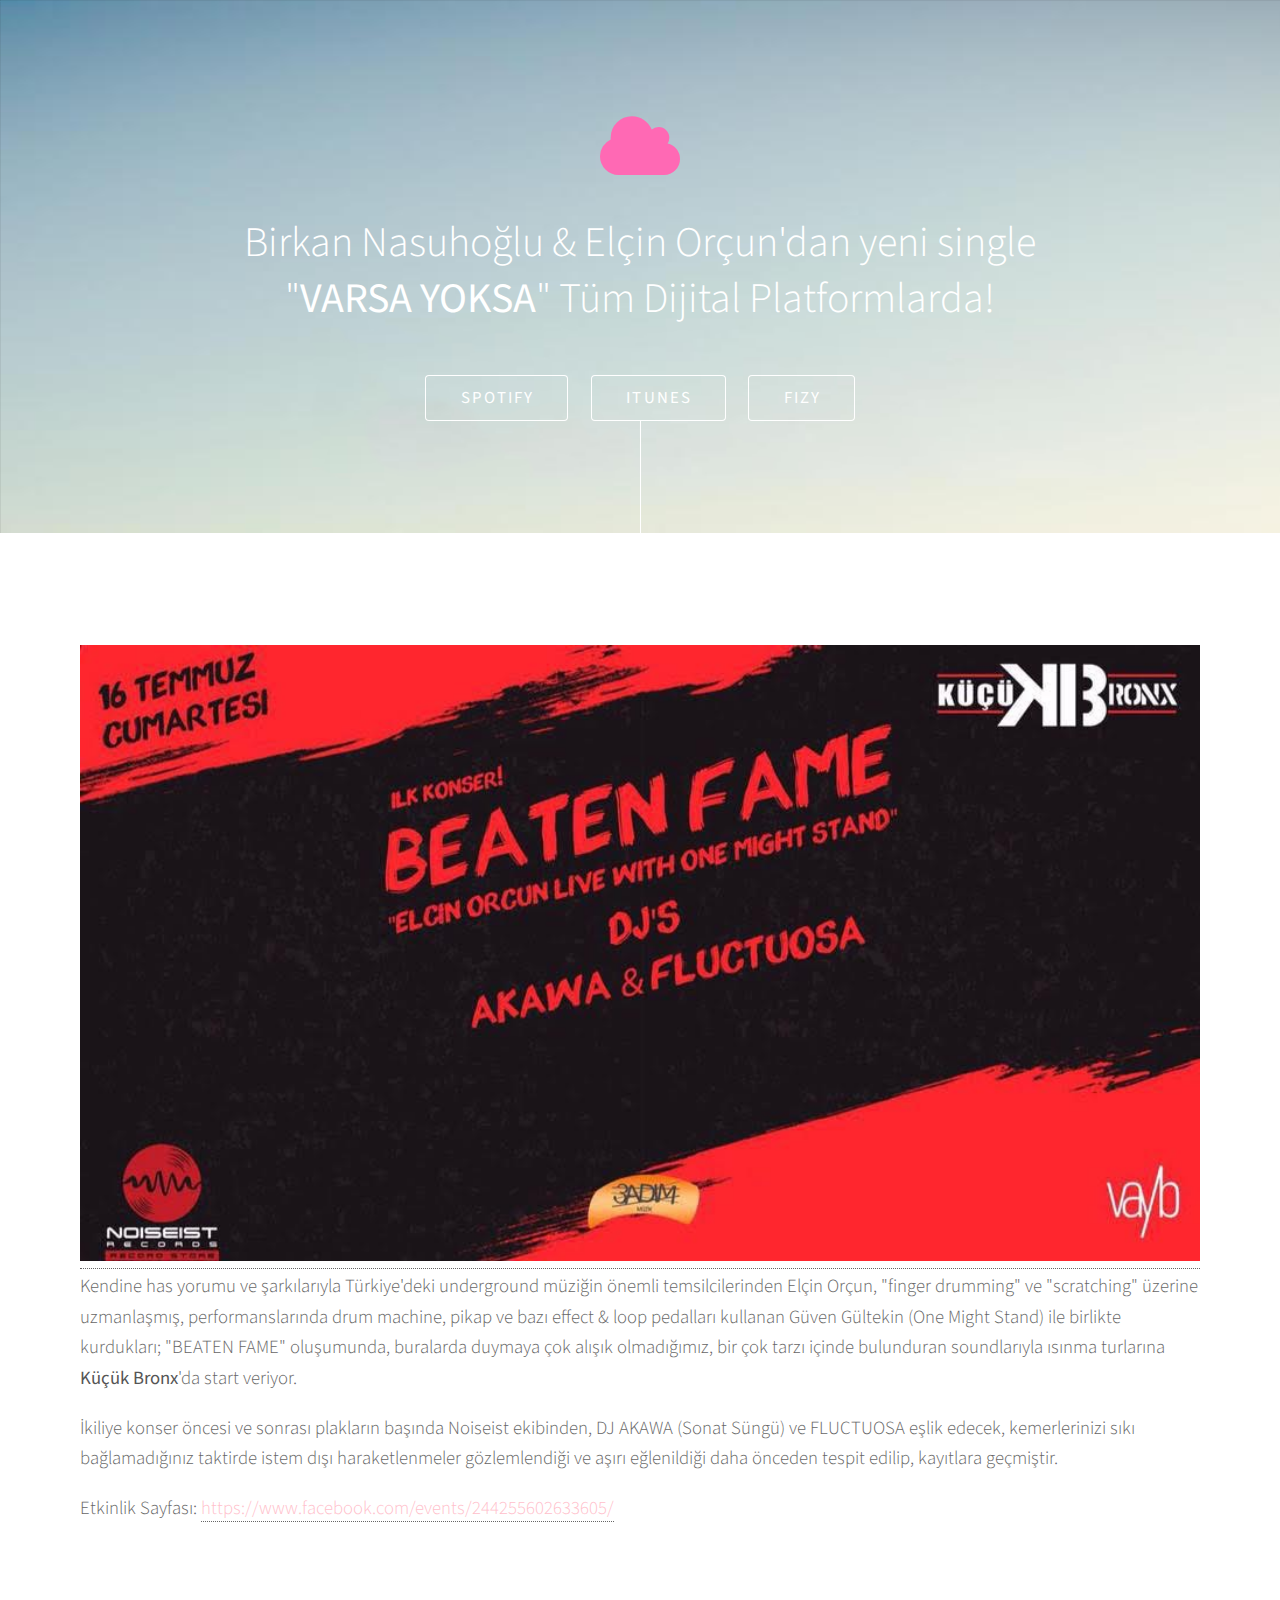
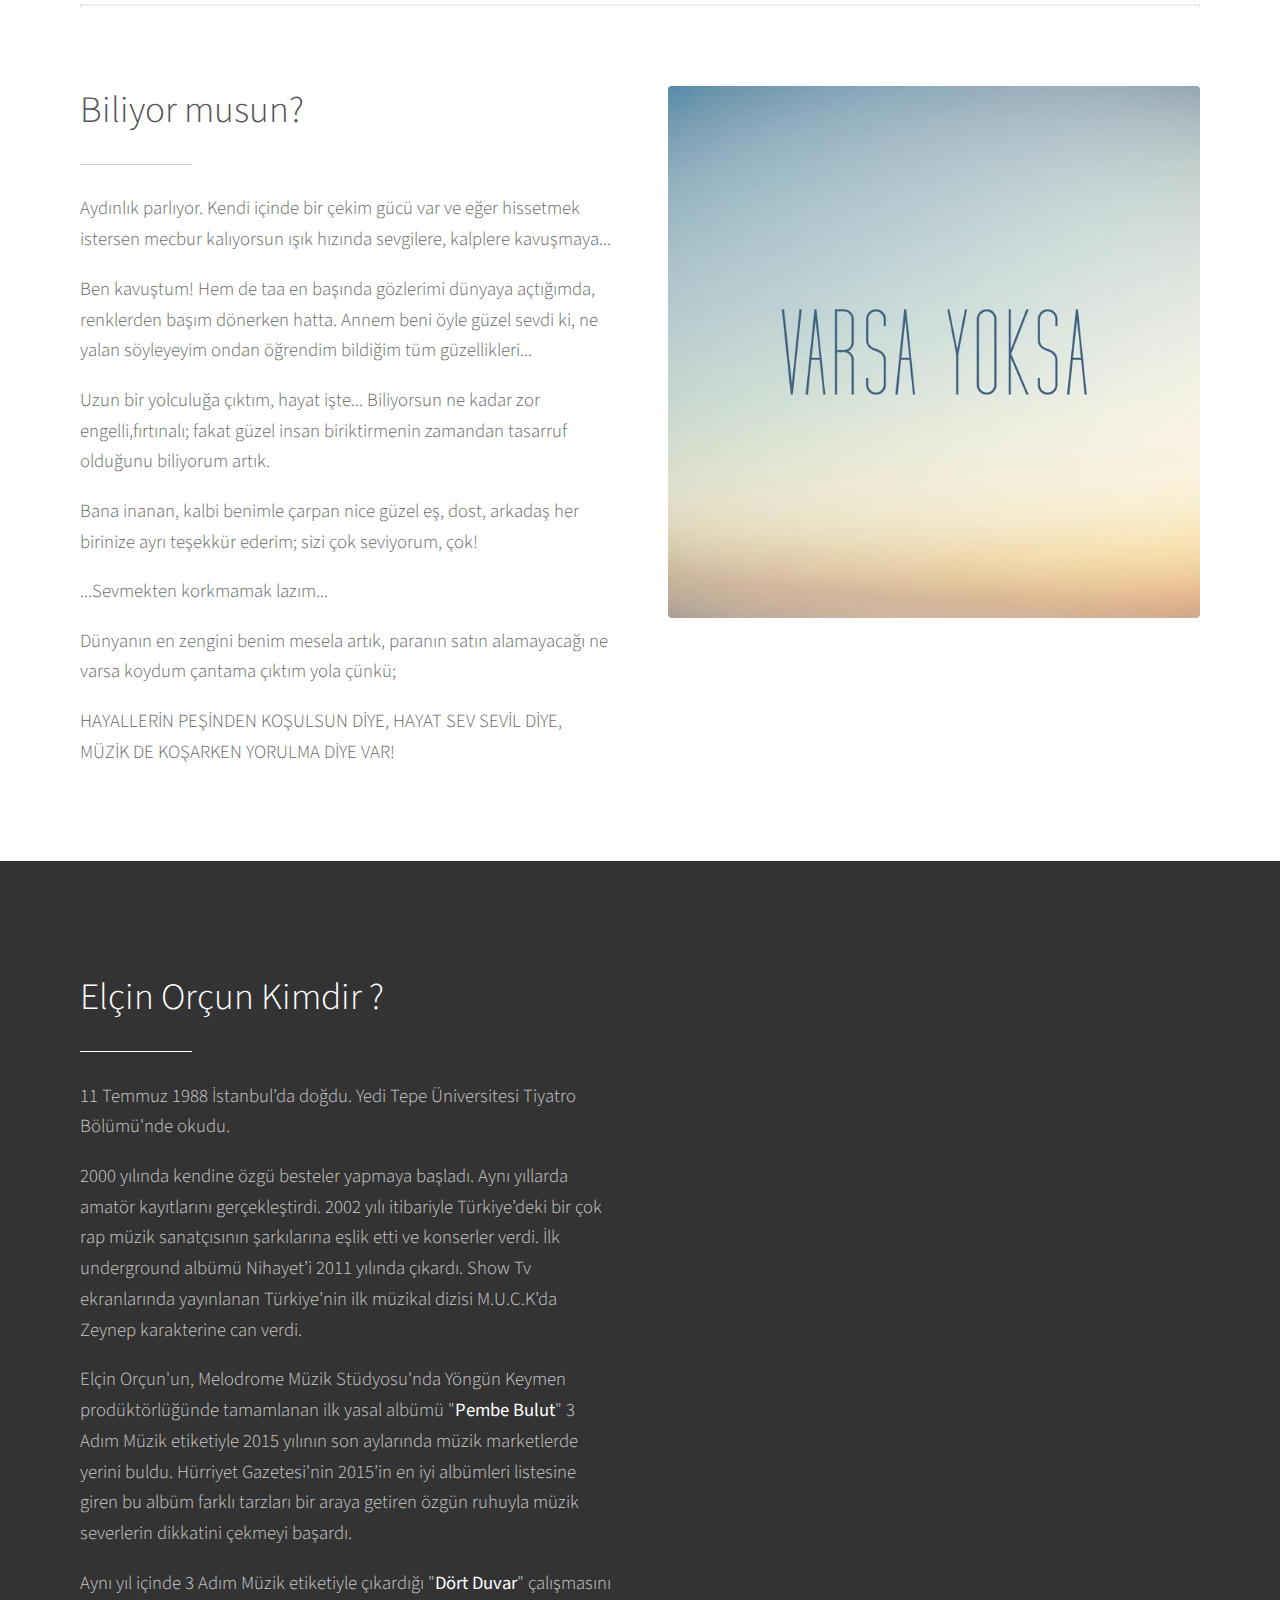
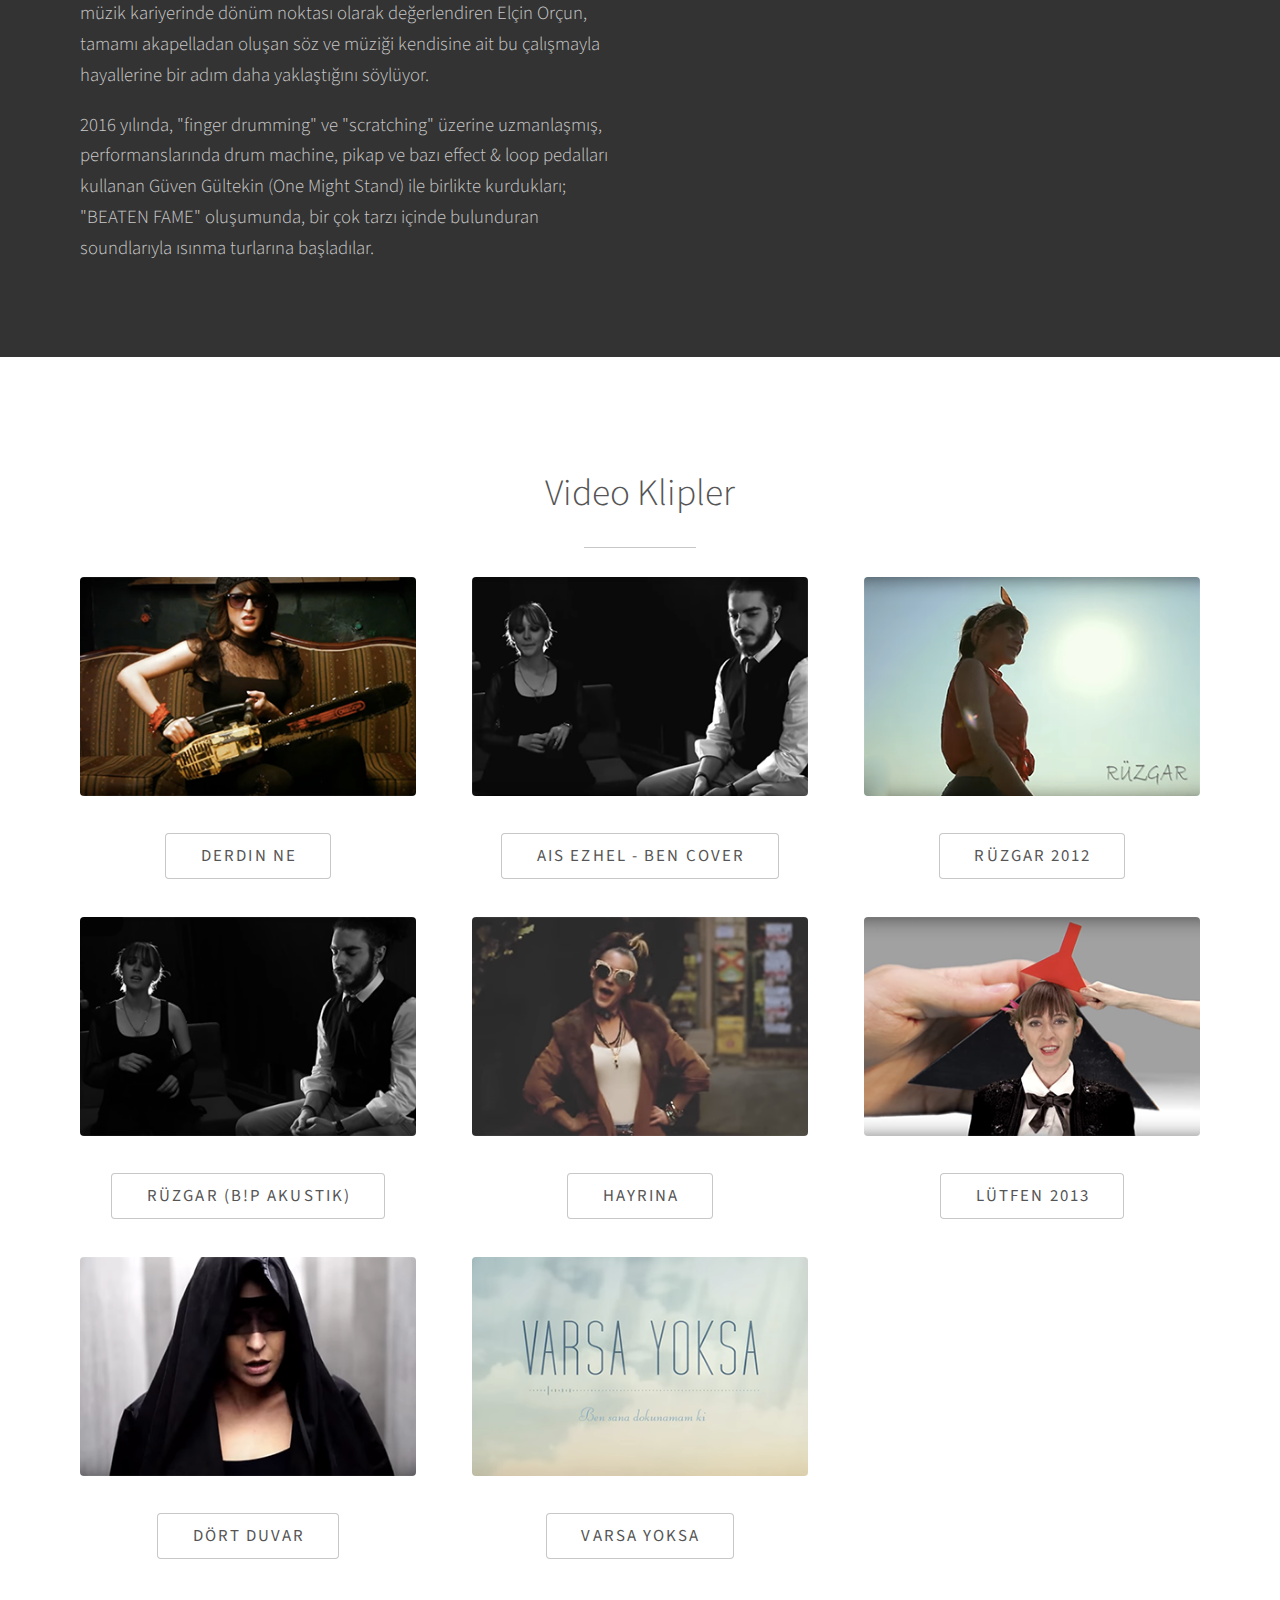
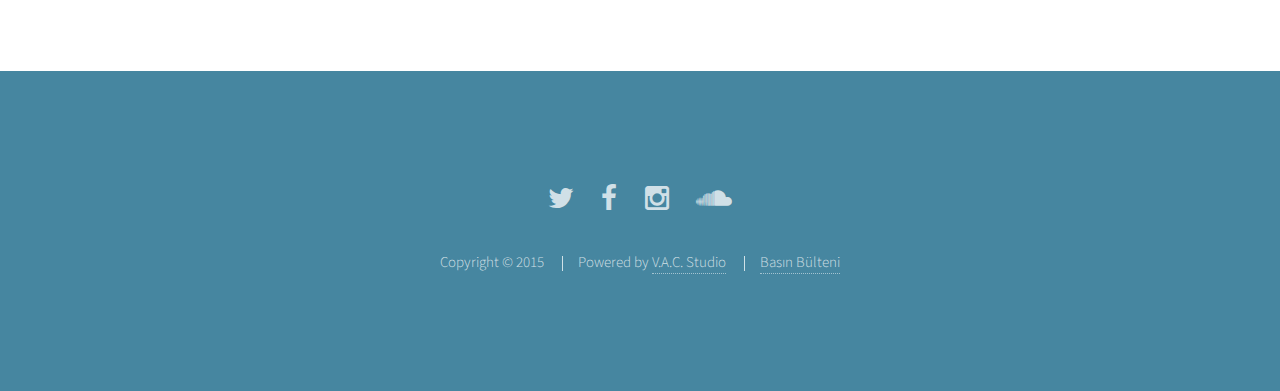
==== commit ea600355: "Remove, google plus link" ====
--- a/index.html
+++ b/index.html
@@ -1,230 +1,229 @@
 <!DOCTYPE HTML>
 <html xmlns="http://www.w3.org/1999/html">
-	<head>
-		<title>Elçin Orçun - Varsa Yoksa</title>
-		<meta http-equiv="content-type" content="text/html; charset=utf-8" />
-		<meta name="description" content="Aydınlık parlıyor. Kendi içinde bir çekim gücü var ve eğer hissetmek istersen mecbur kalıyorsun ışık hızında sevgilere, kalplere kavuşmaya..." />
-		<meta name="keywords" content="dört duvar, elçin orçun, varsa yoksa, derdin ne" />
-		<meta name="author" content="Nevcan Uludaş" />
-		<link rel="shortcut icon" href="favicon.ico">
-		<!--[if lte IE 8]><script src="css/ie/html5shiv.js"></script><![endif]-->
-		<script src="js/jquery.min.js"></script>
-		<script src="js/jquery.scrolly.min.js"></script>
-		<script src="js/skel.min.js"></script>
-		<script src="js/init.js"></script>
-		<noscript>
-			<link rel="stylesheet" href="css/skel.css" />
-			<link rel="stylesheet" href="css/style.css" />
-			<link rel="stylesheet" href="css/style-xlarge.css" />
-		</noscript>
-		<!--[if lte IE 9]><link rel="stylesheet" href="css/ie/v9.css" /><![endif]-->
-		<!--[if lte IE 8]><link rel="stylesheet" href="css/ie/v8.css" /><![endif]-->
-	</head>
-	<body>
-
-		<!-- Header -->
-		<section id="header">
-			<div class="inner">
-				<span class="icon major fa-cloud" style="color:hotpink;"></span>
-				<h1>Birkan Nasuhoğlu & Elçin Orçun'dan yeni single<br />
-				"<strong>VARSA YOKSA</strong>"  Tüm Dijital Platformlarda!</h1>
-				<ul class="actions">
-					<li><a href="https://open.spotify.com/track/7A4hD8iYTWgH4FZjrmiOgi" target="_blank" class="button scrolly">Spotify</a></li>
-					<li><a href="http://hyperurl.co/VarsaYoksa" target="_blank" class="button scrolly">iTunes</a></li>
-
-					<li><a href="http://trcll.im/3ry8M" target="_blank" class="button scrolly">Fizy</a></li>
-				</ul>
-			</div>
-		</section>
-
-		<!-- One -->
-		<section id="one" class="main style1">
-			<div class="container">
-				<div class="row 150%">
-					<div class="12u">
-						<a href="https://www.facebook.com/events/244255602633605/" target="_blank">
-							<img src="images/events/20160716.jpeg" alt="Beaten Fame" class="img-responsive" />
-						</a>
-						<p>Kendine has yorumu ve şarkılarıyla Türkiye'deki underground müziğin önemli temsilcilerinden Elçin Orçun, "finger drumming" ve "scratching" üzerine uzmanlaşmış, performanslarında drum machine, pikap ve bazı effect & loop pedalları kullanan Güven Gültekin (One Might Stand) ile birlikte kurdukları; "BEATEN FAME" oluşumunda, buralarda duymaya çok alışık olmadığımız, bir çok tarzı içinde bulunduran soundlarıyla ısınma turlarına <strong>Küçük Bronx</strong>'da start veriyor.</p>
-						<p>İkiliye konser öncesi ve sonrası plakların başında Noiseist ekibinden, DJ AKAWA (Sonat Süngü) ve FLUCTUOSA eşlik edecek, kemerlerinizi sıkı bağlamadığınız taktirde istem dışı haraketlenmeler gözlemlendiği ve aşırı eğlenildiği daha önceden tespit edilip, kayıtlara geçmiştir.</p>
-						<p>Etkinlik Sayfası: <a href="https://www.facebook.com/events/244255602633605/" target="_blank" style="color: pink;">https://www.facebook.com/events/244255602633605/</a></p>
-						<hr style="border: 1px dotted #DDD; margin: 80px 0;" />
-					</div>
-				</div>
-				<div class="row 150%">
-					<div class="6u 12u$(medium)">
-						<header class="major">
-							<h2>Biliyor musun?</h2>
-						</header>
-						<p>Aydınlık parlıyor. Kendi içinde bir çekim gücü var ve eğer hissetmek istersen mecbur kalıyorsun ışık hızında sevgilere, kalplere kavuşmaya...</p>
-						<p>Ben kavuştum! Hem de taa en başında gözlerimi dünyaya açtığımda, renklerden başım dönerken hatta. Annem beni öyle güzel sevdi ki, ne yalan söyleyeyim ondan öğrendim bildiğim tüm güzellikleri...</p>
-						<p>Uzun bir yolculuğa çıktım, hayat işte... Biliyorsun ne kadar zor engelli,fırtınalı; fakat güzel insan biriktirmenin zamandan tasarruf olduğunu biliyorum artık.</p>
-						<p>Bana inanan, kalbi benimle çarpan nice güzel eş, dost, arkadaş her birinize ayrı teşekkür ederim; sizi çok seviyorum, çok!</p>
-						<p>...Sevmekten korkmamak lazım...</p>
-						<p>Dünyanın en zengini benim mesela artık, paranın satın alamayacağı ne varsa koydum çantama çıktım yola çünkü;</p>
-						<p>HAYALLERİN PEŞİNDEN KOŞULSUN DİYE, HAYAT SEV SEVİL DİYE, MÜZİK DE KOŞARKEN YORULMA DİYE VAR!</p>
-					</div>
-					<div class="6u$ 12u$(medium) important(medium)">
-						<span class="image fit"><img src="images/varsaYoksa.jpeg" alt="Varsa Yoksa" /></span>
-					</div>
-				</div>
-			</div>
-		</section>
-
-		<!-- Two -->
-		<section id="two" class="main style2">
-			<div class="container">
-				<div class="row 150%">
-					<!--
-					<div class="6u 12u$(medium)">
-						<ul class="major-icons">
-							<li><span class="icon style1 major"><img src="images/bio1.png" /></span></li>
-							<li><span class="icon style1 major"><img src="images/bio2.png" /></span></li>
-							<li><span class="icon style1 major"><img src="images/bio3.png" /></span></li>
-							<li><span class="icon style1 major"><img src="images/bio4.png" /></span></li>
-						</ul>
-					</div>
-					-->
-					<div class="6u$ 12u$(medium)">
-						<header class="major">
-							<h2>Elçin Orçun Kimdir ?</h2>
-						</header>
-						<p>11 Temmuz 1988 İstanbul’da doğdu. Yedi Tepe Üniversitesi Tiyatro Bölümü'nde okudu.</p>
-						<p>2000 yılında kendine özgü besteler yapmaya başladı. Aynı yıllarda amatör kayıtlarını gerçekleştirdi. 2002 yılı itibariyle Türkiye’deki bir çok rap müzik sanatçısının şarkılarına eşlik etti ve konserler verdi. İlk underground albümü Nihayet’i 2011 yılında çıkardı. Show Tv ekranlarında yayınlanan Türkiye’nin ilk müzikal dizisi M.U.C.K’da Zeynep karakterine can verdi.</p>
-						<p>Elçin Orçun'un, Melodrome Müzik Stüdyosu'nda Yöngün Keymen prodüktörlüğünde tamamlanan ilk yasal albümü "<strong>Pembe Bulut</strong>" 3 Adım Müzik etiketiyle 2015 yılının son aylarında müzik marketlerde yerini buldu. Hürriyet Gazetesi'nin 2015’in en iyi albümleri listesine giren bu albüm farklı tarzları bir araya getiren özgün ruhuyla müzik severlerin dikkatini çekmeyi başardı.</p>
-						<p>Aynı yıl içinde 3 Adım Müzik etiketiyle çıkardığı "<strong>Dört Duvar</strong>" çalışmasını müzik kariyerinde dönüm noktası olarak değerlendiren Elçin Orçun, tamamı akapelladan oluşan söz ve müziği kendisine ait bu çalışmayla hayallerine bir adım daha yaklaştığını söylüyor.</p>
-						<p>2016 yılında, "finger drumming" ve "scratching" üzerine uzmanlaşmış, performanslarında drum machine, pikap ve bazı effect & loop pedalları kullanan Güven Gültekin (One Might Stand) ile birlikte kurdukları; "BEATEN FAME" oluşumunda, bir çok tarzı içinde bulunduran soundlarıyla ısınma turlarına başladılar.</p>
-					</div>
-				</div>
-			</div>
-		</section>
-
-		<!-- Three -->
-		<section id="three" class="main style1 special">
-			<div class="container">
-
-				<header class="major">
-					<h2>Video Klipler</h2>
-				</header>
-
-				<div class="row 150%">
-					<div class="4u 12u$(medium)">
-						<span class="image fit">
-							<a href="https://www.youtube.com/watch?v=4gZuUYfUnNM" target="_blank">
-								<img src="images/klipler/derdinNe.png" alt="Derdin Ne" />
-							</a>
-						</span>
-						<ul class="actions">
-							<li><a href="https://www.youtube.com/watch?v=4gZuUYfUnNM" target="_blank" class="button">Derdin Ne</a></li>
-						</ul>
-					</div>
-					<div class="4u 12u$(medium)">
-						<span class="image fit">
-							<a href="https://www.youtube.com/watch?v=0Krvwr2W39M" target="_blank">
-								<img src="images/klipler/benCover.png" alt="Ben Cover" />
-							</a>
-						</span>
-						<ul class="actions">
-							<li><a href="https://www.youtube.com/watch?v=0Krvwr2W39M" target="_blank" class="button">Ais Ezhel - Ben Cover</a></li>
-						</ul>
-					</div>
-					<div class="4u$ 12u$(medium)">
-						<span class="image fit">
-							<a href="https://www.youtube.com/watch?v=H0GHx_ZiVvg" target="_blank">
-								<img src="images/klipler/ruzgar.png" alt="Rüzgar" />
-							</a>
-						</span>
-						<ul class="actions">
-							<li><a href="https://www.youtube.com/watch?v=H0GHx_ZiVvg" target="_blank" class="button">Rüzgar 2012</a></li>
-						</ul>
-					</div>
-				</div>
-
-				<div class="row 150%">
-					<div class="4u 12u$(medium)">
-						<span class="image fit">
-							<a href="https://www.youtube.com/watch?v=wIejO-fNywo" target="_blank">
-								<img src="images/klipler/ruzgar_bipAkustik.png" alt="Rüzgar bipAkustik" />
-							</a>
-						</span>
-						<ul class="actions">
-							<li><a href="https://www.youtube.com/watch?v=wIejO-fNywo" target="_blank" class="button">Rüzgar (B!P Akustik)</a></li>
-						</ul>
-					</div>
-					<div class="4u 12u$(medium)">
-						<span class="image fit">
-							<a href="https://www.youtube.com/watch?v=1G0oK8ZaPqo" target="_blank">
-								<img src="images/klipler/hayrina.png" alt="Hayrına" />
-							</a>
-						</span>
-						<ul class="actions">
-							<li><a href="https://www.youtube.com/watch?v=1G0oK8ZaPqo" target="_blank" class="button">Hayrına</a></li>
-						</ul>
-					</div>
-					<div class="4u$ 12u$(medium)">
-						<span class="image fit">
-							<a href="https://www.youtube.com/watch?v=cpt3MJ0rsYs" target="_blank">
-								<img src="images/klipler/lutfen.png" alt="Lütfen" />
-							</a>
-						</span>
-						<ul class="actions">
-							<li><a href="https://www.youtube.com/watch?v=cpt3MJ0rsYs" target="_blank" class="button">Lütfen 2013</a></li>
-						</ul>
-					</div>
-				</div>
-
-				<div class="row 150%">
-					<div class="4u 12u$(medium)">
-						<span class="image fit">
-							<a href="https://www.youtube.com/watch?v=6TJUSB4Pkss&feature=youtu.be" target="_blank">
-								<img src="images/klipler/dortDuvar.png" alt="Dört Duvar" />
-							</a>
-						</span>
-						<ul class="actions">
-							<li><a href="https://www.youtube.com/watch?v=6TJUSB4Pkss&feature=youtu.be" target="_blank" class="button">Dört Duvar</a></li>
-						</ul>
-					</div>
-					<div class="4u 12u$(medium)">
-						<span class="image fit">
-							<a href="https://www.youtube.com/watch?v=63Y7WXpPdP0" target="_blank">
-								<img src="images/klipler/varsaYoksa.png" alt="Varsa Yoksa" />
-							</a>
-						</span>
-						<ul class="actions">
-							<li><a href="https://www.youtube.com/watch?v=63Y7WXpPdP0" target="_blank" class="button">Varsa Yoksa</a></li>
-						</ul>
-					</div>
-				</div>
-
-			</div>
-		</section>
-
-		<!-- Footer -->
-		<section id="footer">
-			<ul class="icons">
-				<li><a target="_blank" href="https://twitter.com/elcnorcn" class="icon alt fa-twitter"><span class="label">Twitter</span></a></li>
-				<li><a target="_blank" href="https://www.facebook.com/elcinorcunn34" class="icon alt fa-facebook"><span class="label">Facebook</span></a></li>
-				<li><a target="_blank" href="http://www.instagram.com/elcnorcn" class="icon alt fa-instagram"><span class="label">Instagram</span></a></li>
-				<li><a target="_blank" href="https://soundcloud.com/elcinorcun" class="icon alt fa-soundcloud"><span class="label">Instagram</span></a></li>
-				<li><a target="_blank" href="https://plus.google.com/107605220546430343421/posts" class="icon alt fa-google-plus"><span class="label">Instagram</span></a></li>
-			</ul>
-			<ul class="copyright">
-				<li>Copyright &copy; 2015</li>
-				<li>Powered by <a href="http://vacstudio.com/" target="_blank">V.A.C. Studio</a></li>
-				<li><a href="basin_bulteni.zip" title="indirmek için tıklayın">Basın Bülteni</a></li>
-			</ul>
-		</section>
-
-		<script>
-			(function(i,s,o,g,r,a,m){i['GoogleAnalyticsObject']=r;i[r]=i[r]||function(){
-				(i[r].q=i[r].q||[]).push(arguments)},i[r].l=1*new Date();a=s.createElement(o),
-					m=s.getElementsByTagName(o)[0];a.async=1;a.src=g;m.parentNode.insertBefore(a,m)
-			})(window,document,'script','//www.google-analytics.com/analytics.js','ga');
-
-			ga('create', 'UA-38508928-3', 'auto');
-			ga('send', 'pageview');
-
-		</script>
-
-	</body>
+  <head>
+    <title>Elçin Orçun - Varsa Yoksa</title>
+    <meta http-equiv="content-type" content="text/html; charset=utf-8" />
+    <meta name="description" content="Aydınlık parlıyor. Kendi içinde bir çekim gücü var ve eğer hissetmek istersen mecbur kalıyorsun ışık hızında sevgilere, kalplere kavuşmaya..." />
+    <meta name="keywords" content="dört duvar, elçin orçun, varsa yoksa, derdin ne" />
+    <meta name="author" content="Nevcan Uludaş" />
+    <link rel="shortcut icon" href="favicon.ico">
+    <!--[if lte IE 8]><script src="css/ie/html5shiv.js"></script><![endif]-->
+    <script src="js/jquery.min.js"></script>
+    <script src="js/jquery.scrolly.min.js"></script>
+    <script src="js/skel.min.js"></script>
+    <script src="js/init.js"></script>
+    <noscript>
+      <link rel="stylesheet" href="css/skel.css" />
+      <link rel="stylesheet" href="css/style.css" />
+      <link rel="stylesheet" href="css/style-xlarge.css" />
+    </noscript>
+    <!--[if lte IE 9]><link rel="stylesheet" href="css/ie/v9.css" /><![endif]-->
+    <!--[if lte IE 8]><link rel="stylesheet" href="css/ie/v8.css" /><![endif]-->
+  </head>
+  <body>
+
+    <!-- Header -->
+    <section id="header">
+      <div class="inner">
+        <span class="icon major fa-cloud" style="color:hotpink;"></span>
+        <h1>Birkan Nasuhoğlu & Elçin Orçun'dan yeni single<br />
+        "<strong>VARSA YOKSA</strong>"  Tüm Dijital Platformlarda!</h1>
+        <ul class="actions">
+          <li><a href="https://open.spotify.com/track/7A4hD8iYTWgH4FZjrmiOgi" target="_blank" class="button scrolly">Spotify</a></li>
+          <li><a href="http://hyperurl.co/VarsaYoksa" target="_blank" class="button scrolly">iTunes</a></li>
+
+          <li><a href="http://trcll.im/3ry8M" target="_blank" class="button scrolly">Fizy</a></li>
+        </ul>
+      </div>
+    </section>
+
+    <!-- One -->
+    <section id="one" class="main style1">
+      <div class="container">
+        <div class="row 150%">
+          <div class="12u">
+            <a href="https://www.facebook.com/events/244255602633605/" target="_blank">
+              <img src="images/events/20160716.jpeg" alt="Beaten Fame" class="img-responsive" />
+            </a>
+            <p>Kendine has yorumu ve şarkılarıyla Türkiye'deki underground müziğin önemli temsilcilerinden Elçin Orçun, "finger drumming" ve "scratching" üzerine uzmanlaşmış, performanslarında drum machine, pikap ve bazı effect & loop pedalları kullanan Güven Gültekin (One Might Stand) ile birlikte kurdukları; "BEATEN FAME" oluşumunda, buralarda duymaya çok alışık olmadığımız, bir çok tarzı içinde bulunduran soundlarıyla ısınma turlarına <strong>Küçük Bronx</strong>'da start veriyor.</p>
+            <p>İkiliye konser öncesi ve sonrası plakların başında Noiseist ekibinden, DJ AKAWA (Sonat Süngü) ve FLUCTUOSA eşlik edecek, kemerlerinizi sıkı bağlamadığınız taktirde istem dışı haraketlenmeler gözlemlendiği ve aşırı eğlenildiği daha önceden tespit edilip, kayıtlara geçmiştir.</p>
+            <p>Etkinlik Sayfası: <a href="https://www.facebook.com/events/244255602633605/" target="_blank" style="color: pink;">https://www.facebook.com/events/244255602633605/</a></p>
+            <hr style="border: 1px dotted #DDD; margin: 80px 0;" />
+          </div>
+        </div>
+        <div class="row 150%">
+          <div class="6u 12u$(medium)">
+            <header class="major">
+              <h2>Biliyor musun?</h2>
+            </header>
+            <p>Aydınlık parlıyor. Kendi içinde bir çekim gücü var ve eğer hissetmek istersen mecbur kalıyorsun ışık hızında sevgilere, kalplere kavuşmaya...</p>
+            <p>Ben kavuştum! Hem de taa en başında gözlerimi dünyaya açtığımda, renklerden başım dönerken hatta. Annem beni öyle güzel sevdi ki, ne yalan söyleyeyim ondan öğrendim bildiğim tüm güzellikleri...</p>
+            <p>Uzun bir yolculuğa çıktım, hayat işte... Biliyorsun ne kadar zor engelli,fırtınalı; fakat güzel insan biriktirmenin zamandan tasarruf olduğunu biliyorum artık.</p>
+            <p>Bana inanan, kalbi benimle çarpan nice güzel eş, dost, arkadaş her birinize ayrı teşekkür ederim; sizi çok seviyorum, çok!</p>
+            <p>...Sevmekten korkmamak lazım...</p>
+            <p>Dünyanın en zengini benim mesela artık, paranın satın alamayacağı ne varsa koydum çantama çıktım yola çünkü;</p>
+            <p>HAYALLERİN PEŞİNDEN KOŞULSUN DİYE, HAYAT SEV SEVİL DİYE, MÜZİK DE KOŞARKEN YORULMA DİYE VAR!</p>
+          </div>
+          <div class="6u$ 12u$(medium) important(medium)">
+            <span class="image fit"><img src="images/varsaYoksa.jpeg" alt="Varsa Yoksa" /></span>
+          </div>
+        </div>
+      </div>
+    </section>
+
+    <!-- Two -->
+    <section id="two" class="main style2">
+      <div class="container">
+        <div class="row 150%">
+          <!--
+          <div class="6u 12u$(medium)">
+            <ul class="major-icons">
+              <li><span class="icon style1 major"><img src="images/bio1.png" /></span></li>
+              <li><span class="icon style1 major"><img src="images/bio2.png" /></span></li>
+              <li><span class="icon style1 major"><img src="images/bio3.png" /></span></li>
+              <li><span class="icon style1 major"><img src="images/bio4.png" /></span></li>
+            </ul>
+          </div>
+          -->
+          <div class="6u$ 12u$(medium)">
+            <header class="major">
+              <h2>Elçin Orçun Kimdir ?</h2>
+            </header>
+            <p>11 Temmuz 1988 İstanbul’da doğdu. Yedi Tepe Üniversitesi Tiyatro Bölümü'nde okudu.</p>
+            <p>2000 yılında kendine özgü besteler yapmaya başladı. Aynı yıllarda amatör kayıtlarını gerçekleştirdi. 2002 yılı itibariyle Türkiye’deki bir çok rap müzik sanatçısının şarkılarına eşlik etti ve konserler verdi. İlk underground albümü Nihayet’i 2011 yılında çıkardı. Show Tv ekranlarında yayınlanan Türkiye’nin ilk müzikal dizisi M.U.C.K’da Zeynep karakterine can verdi.</p>
+            <p>Elçin Orçun'un, Melodrome Müzik Stüdyosu'nda Yöngün Keymen prodüktörlüğünde tamamlanan ilk yasal albümü "<strong>Pembe Bulut</strong>" 3 Adım Müzik etiketiyle 2015 yılının son aylarında müzik marketlerde yerini buldu. Hürriyet Gazetesi'nin 2015’in en iyi albümleri listesine giren bu albüm farklı tarzları bir araya getiren özgün ruhuyla müzik severlerin dikkatini çekmeyi başardı.</p>
+            <p>Aynı yıl içinde 3 Adım Müzik etiketiyle çıkardığı "<strong>Dört Duvar</strong>" çalışmasını müzik kariyerinde dönüm noktası olarak değerlendiren Elçin Orçun, tamamı akapelladan oluşan söz ve müziği kendisine ait bu çalışmayla hayallerine bir adım daha yaklaştığını söylüyor.</p>
+            <p>2016 yılında, "finger drumming" ve "scratching" üzerine uzmanlaşmış, performanslarında drum machine, pikap ve bazı effect & loop pedalları kullanan Güven Gültekin (One Might Stand) ile birlikte kurdukları; "BEATEN FAME" oluşumunda, bir çok tarzı içinde bulunduran soundlarıyla ısınma turlarına başladılar.</p>
+          </div>
+        </div>
+      </div>
+    </section>
+
+    <!-- Three -->
+    <section id="three" class="main style1 special">
+      <div class="container">
+
+        <header class="major">
+          <h2>Video Klipler</h2>
+        </header>
+
+        <div class="row 150%">
+          <div class="4u 12u$(medium)">
+            <span class="image fit">
+              <a href="https://www.youtube.com/watch?v=4gZuUYfUnNM" target="_blank">
+                <img src="images/klipler/derdinNe.png" alt="Derdin Ne" />
+              </a>
+            </span>
+            <ul class="actions">
+              <li><a href="https://www.youtube.com/watch?v=4gZuUYfUnNM" target="_blank" class="button">Derdin Ne</a></li>
+            </ul>
+          </div>
+          <div class="4u 12u$(medium)">
+            <span class="image fit">
+              <a href="https://www.youtube.com/watch?v=0Krvwr2W39M" target="_blank">
+                <img src="images/klipler/benCover.png" alt="Ben Cover" />
+              </a>
+            </span>
+            <ul class="actions">
+              <li><a href="https://www.youtube.com/watch?v=0Krvwr2W39M" target="_blank" class="button">Ais Ezhel - Ben Cover</a></li>
+            </ul>
+          </div>
+          <div class="4u$ 12u$(medium)">
+            <span class="image fit">
+              <a href="https://www.youtube.com/watch?v=H0GHx_ZiVvg" target="_blank">
+                <img src="images/klipler/ruzgar.png" alt="Rüzgar" />
+              </a>
+            </span>
+            <ul class="actions">
+              <li><a href="https://www.youtube.com/watch?v=H0GHx_ZiVvg" target="_blank" class="button">Rüzgar 2012</a></li>
+            </ul>
+          </div>
+        </div>
+
+        <div class="row 150%">
+          <div class="4u 12u$(medium)">
+            <span class="image fit">
+              <a href="https://www.youtube.com/watch?v=wIejO-fNywo" target="_blank">
+                <img src="images/klipler/ruzgar_bipAkustik.png" alt="Rüzgar bipAkustik" />
+              </a>
+            </span>
+            <ul class="actions">
+              <li><a href="https://www.youtube.com/watch?v=wIejO-fNywo" target="_blank" class="button">Rüzgar (B!P Akustik)</a></li>
+            </ul>
+          </div>
+          <div class="4u 12u$(medium)">
+            <span class="image fit">
+              <a href="https://www.youtube.com/watch?v=1G0oK8ZaPqo" target="_blank">
+                <img src="images/klipler/hayrina.png" alt="Hayrına" />
+              </a>
+            </span>
+            <ul class="actions">
+              <li><a href="https://www.youtube.com/watch?v=1G0oK8ZaPqo" target="_blank" class="button">Hayrına</a></li>
+            </ul>
+          </div>
+          <div class="4u$ 12u$(medium)">
+            <span class="image fit">
+              <a href="https://www.youtube.com/watch?v=cpt3MJ0rsYs" target="_blank">
+                <img src="images/klipler/lutfen.png" alt="Lütfen" />
+              </a>
+            </span>
+            <ul class="actions">
+              <li><a href="https://www.youtube.com/watch?v=cpt3MJ0rsYs" target="_blank" class="button">Lütfen 2013</a></li>
+            </ul>
+          </div>
+        </div>
+
+        <div class="row 150%">
+          <div class="4u 12u$(medium)">
+            <span class="image fit">
+              <a href="https://www.youtube.com/watch?v=6TJUSB4Pkss&feature=youtu.be" target="_blank">
+                <img src="images/klipler/dortDuvar.png" alt="Dört Duvar" />
+              </a>
+            </span>
+            <ul class="actions">
+              <li><a href="https://www.youtube.com/watch?v=6TJUSB4Pkss&feature=youtu.be" target="_blank" class="button">Dört Duvar</a></li>
+            </ul>
+          </div>
+          <div class="4u 12u$(medium)">
+            <span class="image fit">
+              <a href="https://www.youtube.com/watch?v=63Y7WXpPdP0" target="_blank">
+                <img src="images/klipler/varsaYoksa.png" alt="Varsa Yoksa" />
+              </a>
+            </span>
+            <ul class="actions">
+              <li><a href="https://www.youtube.com/watch?v=63Y7WXpPdP0" target="_blank" class="button">Varsa Yoksa</a></li>
+            </ul>
+          </div>
+        </div>
+
+      </div>
+    </section>
+
+    <!-- Footer -->
+    <section id="footer">
+      <ul class="icons">
+        <li><a target="_blank" href="https://twitter.com/elcnorcn" class="icon alt fa-twitter"><span class="label">Twitter</span></a></li>
+        <li><a target="_blank" href="https://www.facebook.com/elcinorcunn34" class="icon alt fa-facebook"><span class="label">Facebook</span></a></li>
+        <li><a target="_blank" href="http://www.instagram.com/elcnorcn" class="icon alt fa-instagram"><span class="label">Instagram</span></a></li>
+        <li><a target="_blank" href="https://soundcloud.com/elcinorcun" class="icon alt fa-soundcloud"><span class="label">Instagram</span></a></li>
+      </ul>
+      <ul class="copyright">
+        <li>Copyright &copy; 2015</li>
+        <li>Powered by <a href="http://vacstudio.com/" target="_blank">V.A.C. Studio</a></li>
+        <li><a href="basin_bulteni.zip" title="indirmek için tıklayın">Basın Bülteni</a></li>
+      </ul>
+    </section>
+
+    <script>
+      (function(i,s,o,g,r,a,m){i['GoogleAnalyticsObject']=r;i[r]=i[r]||function(){
+        (i[r].q=i[r].q||[]).push(arguments)},i[r].l=1*new Date();a=s.createElement(o),
+          m=s.getElementsByTagName(o)[0];a.async=1;a.src=g;m.parentNode.insertBefore(a,m)
+      })(window,document,'script','//www.google-analytics.com/analytics.js','ga');
+
+      ga('create', 'UA-38508928-3', 'auto');
+      ga('send', 'pageview');
+
+    </script>
+
+  </body>
 </html>
